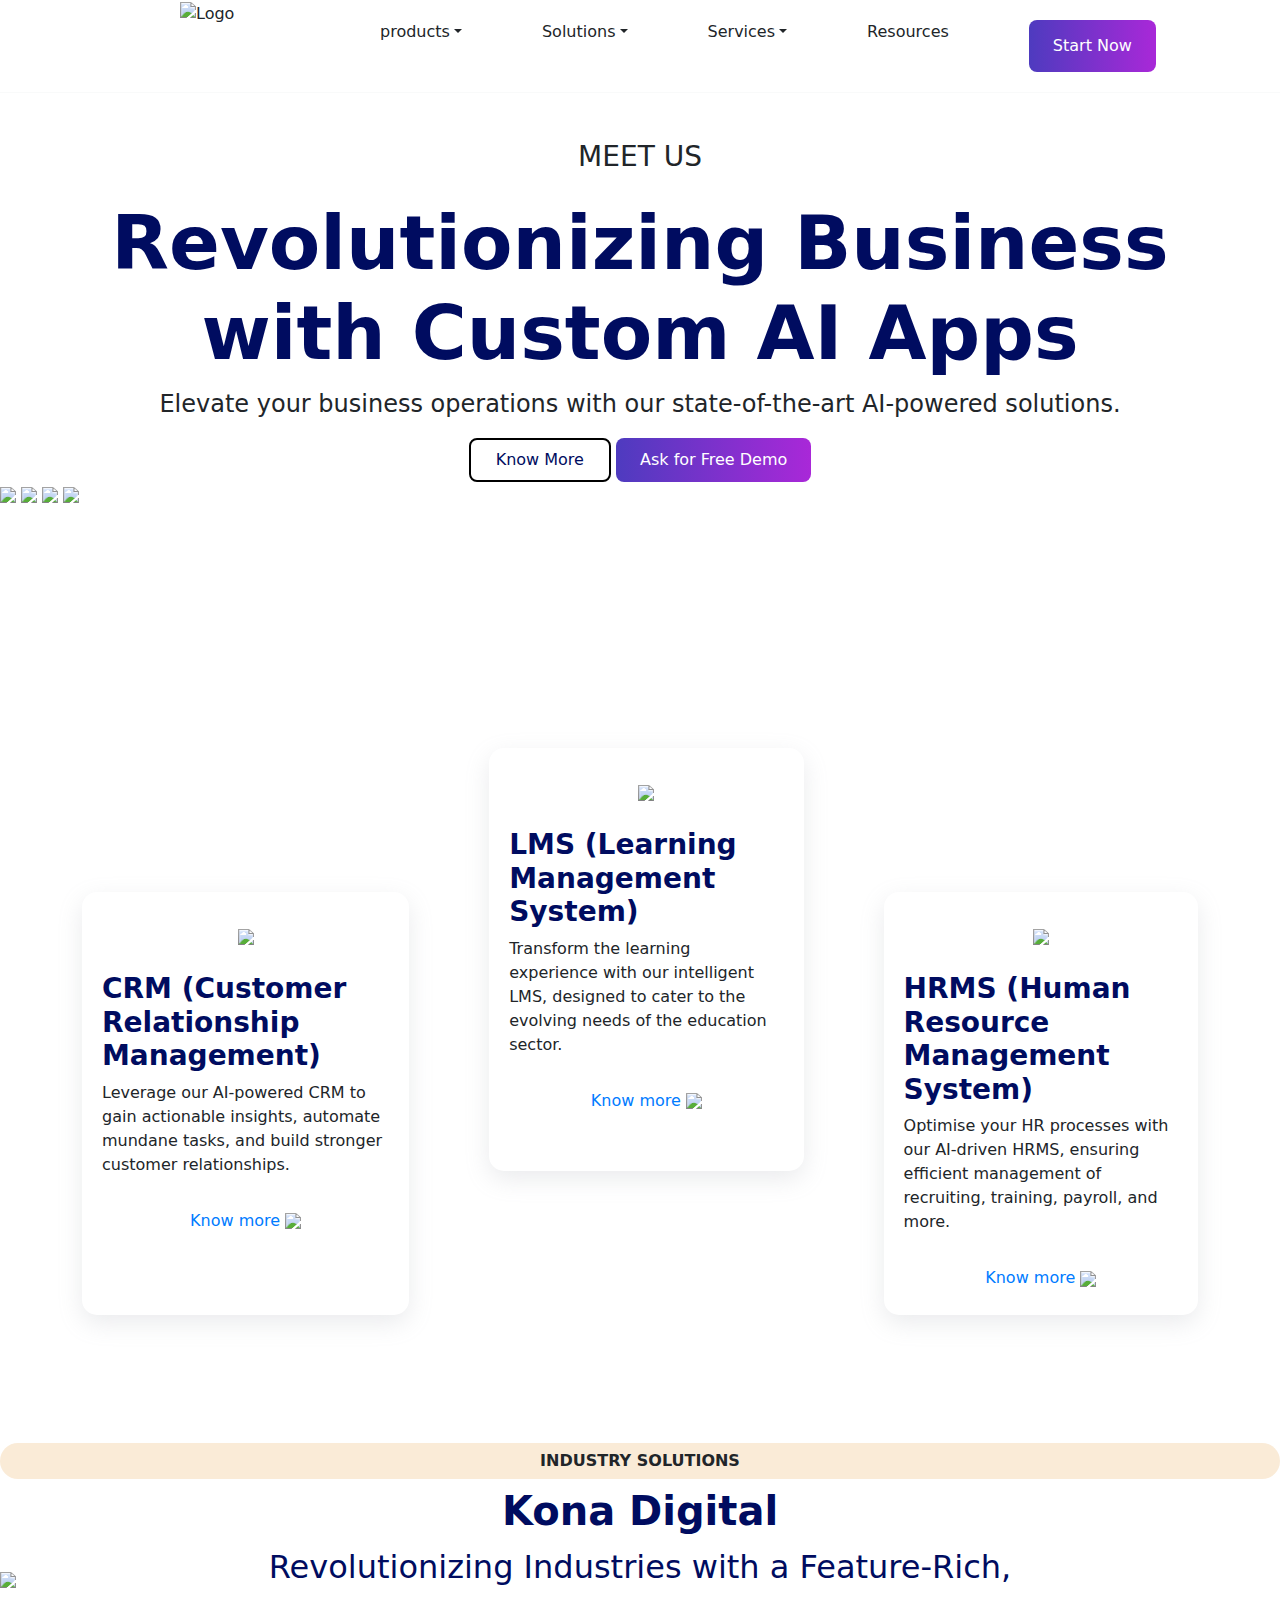
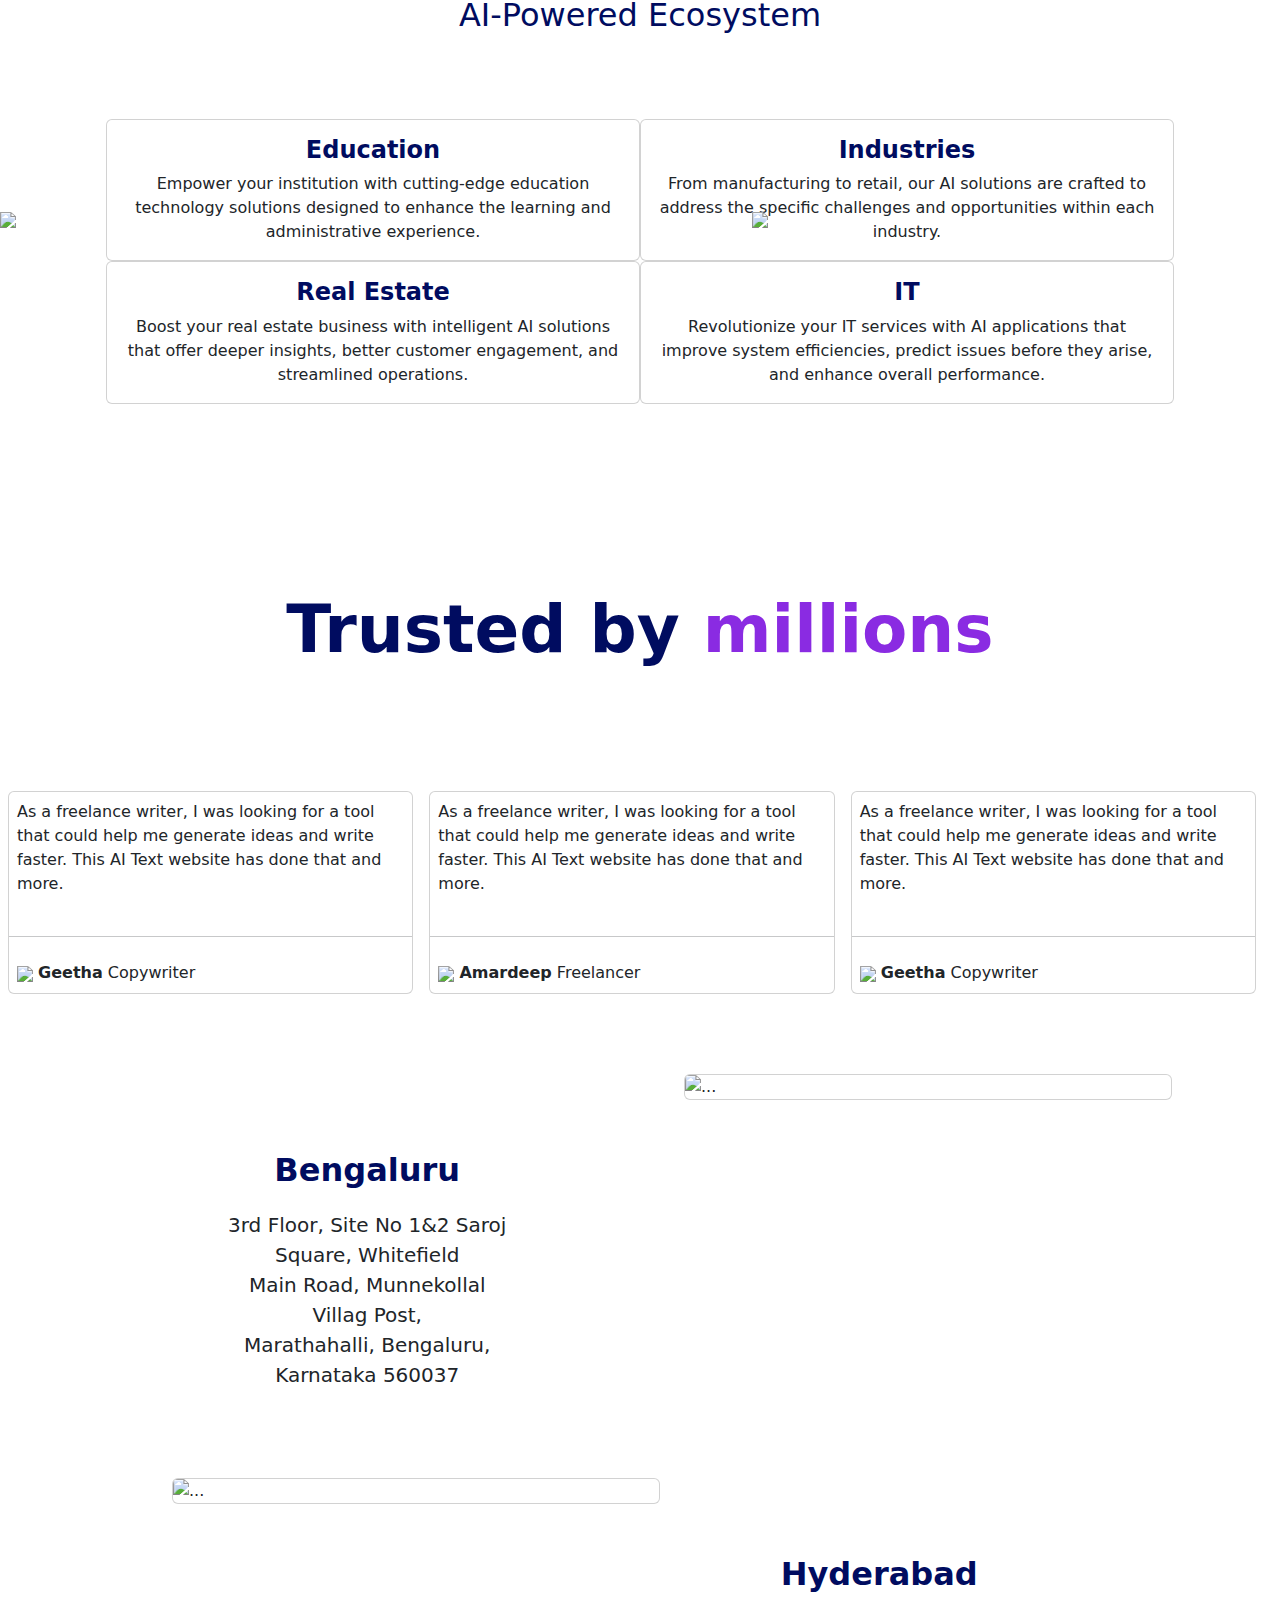
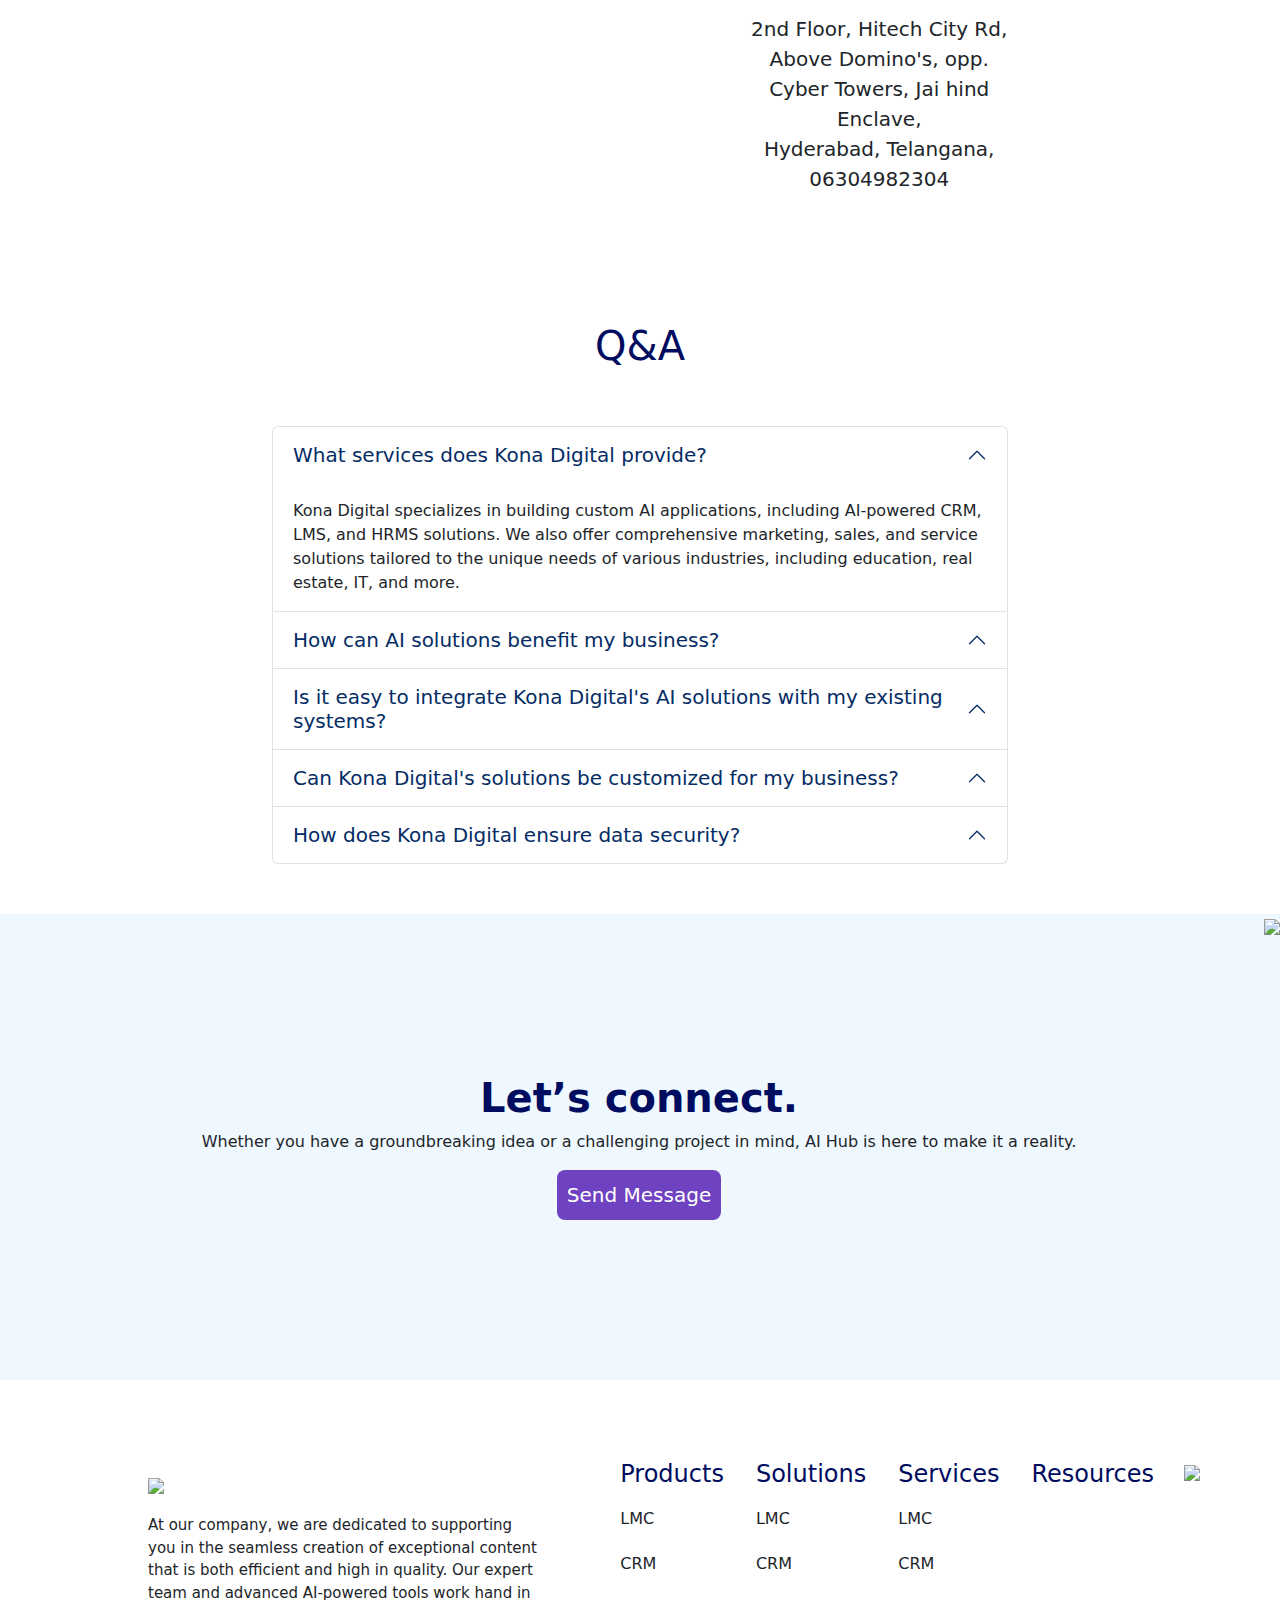
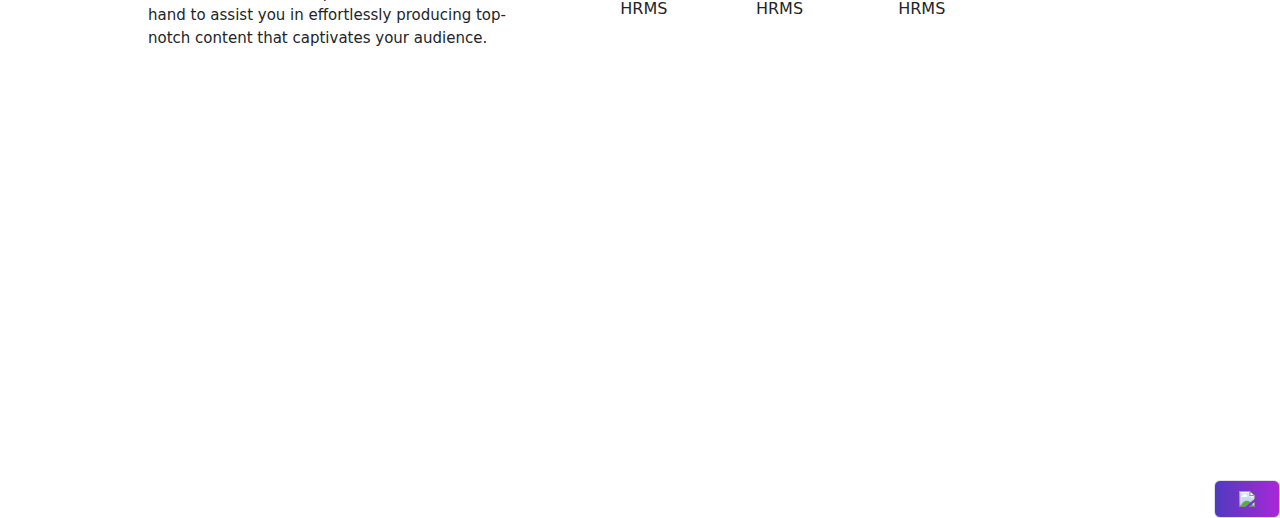
==== index.html @ 3e20ff94 "files are added" ====
<!DOCTYPE html>
<html lang="en">

<head>
    <meta charset="UTF-8">
    <meta name="viewport" content="width=device-width, initial-scale=1.0">
    <title>HomePage</title>
    <link href="https://cdn.jsdelivr.net/npm/bootstrap@5.3.3/dist/css/bootstrap.min.css" rel="stylesheet"
        integrity="sha384-QWTKZyjpPEjISv5WaRU9OFeRpok6YctnYmDr5pNlyT2bRjXh0JMhjY6hW+ALEwIH" crossorigin="anonymous">
    <script src="https://kit.fontawesome.com/cde455345b.js" crossorigin="anonymous"></script>
    <link rel="stylesheet" t href="../styles/index.css">

</head>

<body>
    <div id="navbar">
        <div id="navbar-image">
            <img alt="Logo" width="100" height="90" class="d-inline-block align-text-top"
                src="https://kona-digital.com/images/logo.png">
        </div>
        <div id="navbar-types">
            <div class="dropdown">
                <p class=" dropdown-toggle" type="button" id="dropdownMenuButton" data-bs-toggle="dropdown"
                    aria-expanded="false">products</p>
                <ul class="dropdown-menu">
                    <li><a class="dropdown-item" href="products.html">LMS</a></li>
                    <li><a class="dropdown-item" href="products.html">CRM</a></li>
                    <li><a class="dropdown-item" href="products.html">HRMS</a></li>

                </ul>
            </div>
            <div class="dropdown">
                <p class=" dropdown-toggle" type="button" id="dropdownMenuButton" data-bs-toggle="dropdown"
                    aria-expanded="false">Solutions</p>
                <ul class="dropdown-menu">
                    <li><a class="dropdown-item" href="solutions.html">Educational Institutions</a></li>
                    <li><a class="dropdown-item" href="solutions.html">Finance</a></li>
                </ul>
            </div>
            <div class="dropdown">
                <p class=" dropdown-toggle" type="button" id="dropdownMenuButton" data-bs-toggle="dropdown"
                    aria-expanded="false">Services</p>
                <ul class="dropdown-menu">
                    <li><a class="dropdown-item" href="services.html">Sales</a></li>
                    <li><a class="dropdown-item" href="services.html">Services</a></li>
                    <li><a class="dropdown-item" href="services.html">Marketing</a></li>

                </ul>
            </div>
            <li>Resources</li>
            <button type="button" class="btn btn-primary px-4 py-4" data-bs-toggle="modal"
                data-bs-target="#exampleModal">Start Now</button>
                
        </div>
    </div>
    <section id="content">
        <div col-lg-12>

            <h3 class="text-center mt-5 mb-4">MEET US</h3>
        </div>
        <div class="banner">
            <h1><b>Revolutionizing Business<br>with Custom AI Apps</b></h1>
        </div>
        <p class="text-center fs-4">Elevate your business operations with our state-of-the-art AI-powered solutions.</p>
        <div class="col-lg-12 text-center">
            <button href="#" type="button" class="btn1  max-2" data-toggle="modal" data-target="#get_trained"   class="btn btn-primary px-4 py-4" data-bs-toggle="modal"
            data-bs-target="#exampleModal">Know
                More</button>
            <button href="#" type="button" class="btn  max-2" class="btn btn-primary px-4 py-4" data-bs-toggle="modal"
            data-bs-target="#exampleModal" data-toggle="modal" data-target="#get_trained">Ask for
                Free Demo</button>
        </div>
        <img src="	https://kona-digital.com/images/pathtwo.png" class="pathone"/>
        <img src="	https://kona-digital.com/images/pathtwo.png" class="pathtwo"/>
        <img src="	https://kona-digital.com/images/pathtwo.png" class="paththree"/>
        <img src="	https://kona-digital.com/images/pathone.png" class="pathfour"/>
        
        <div id="image">

        </div>
       
    </section>

    <div class="container">
        <div class="pimg1">
            <div class="img1">
                <img src="https://kona-digital.com/images/img1.jpg">
            </div>
            <div class="text">
                <h3><b>CRM (Customer Relationship Management)</b></h3>
                <p class="fs-6">Leverage our AI-powered CRM to gain actionable insights, automate mundane tasks, and
                    build stronger customer relationships.</p>
            </div>
            <a class="fs-6"> Know more <img src="https://kona-digital.com/images/arrow.png"></a>
        </div>
        <div class="pimg2">
            <div class="img1">
                <img src="https://kona-digital.com/images/img2.jpg">
            </div>
            <div class="text">
                <h3><b>LMS (Learning Management System)</b></h3>
                <p class="fs-6">Transform the learning experience with our intelligent LMS, designed to cater to the
                    evolving needs of the education sector.</p>
            </div>
            <a class="fs-6"> Know more <img src="https://kona-digital.com/images/arrow.png"></a>
        </div>
        <div class="pimg3">
            <div class="img1">
                <img src="https://kona-digital.com/images/img3.jpg">
            </div>
            <div class="text">
                <h3><b>HRMS (Human Resource Management System)</b></h3>
                <p class="fs-6">Optimise your HR processes with our AI-driven HRMS, ensuring efficient management of
                    recruiting, training, payroll, and more.</p>

            </div>
            <a class="fs-6" > Know more <img src="https://kona-digital.com/images/arrow.png"></a>
        </div>
    </div>
    <div id="industry" >
        <h6 ><b>INDUSTRY  SOLUTIONS</b></h6>
        <!-- <button
            style="text-align:center;border: none;border-radius: 10px; background-color: antiquewhite; padding: 15px; font-size: 20px; margin-left: 39rem;margin-right: 38rem;margin-top: 8rem ;"><b>INDUSTRY
                SOLUTIONS</b>
        </button> -->
        <h5 class="fs-1 text-center fw-bolder" style="color: #000c60;">Kona Digital</h5>
        <p class="fs-2 text-center" style="color: #000c60;">Revolutionizing Industries with a
            Feature-Rich,<br>AI-Powered Ecosystem</p>
    </div>
    <div  id="cards-container"  style="position: relative;top: -6rem;">

        <div class="row row-cols-1 row-cols-md-2 g-0 text-center mx-auto p-3" style="width:1100px;">
            <div class="col">
                <div class="card my-card">
                    <img src="https://kona-digital.com/images/f1.png" class="card-img-top mx-auto d-block"
                        style="width: 40%;" alt="">
                    <div class="card-body">
                        <h4 class="card-title fw-bolder " style="color: #000c60;">Education</h4>
                        <p class="card-text text-center mx-auto" style="max-width: 600px;">Empower your institution with
                            cutting-edge education technology solutions designed to enhance the learning and
                            administrative experience.</p>
                    </div>
                </div>
            </div>
            <div class="col ">
                <div class="card my-card">
                    <img src="https://kona-digital.com/images/f2.png" class="card-img-top mx-auto d-block"
                        style="width: 44.5%;" alt="">
                    <div class="card-body">
                        <h4 class="card-title fw-bolder " style="color: #000c60;">Industries</h4>
                        <p class="card-text text-center mx-auto" style="max-width: 600px;">From manufacturing to retail,
                            our AI solutions are crafted to address the specific challenges and opportunities within
                            each industry.</p>
                    </div>
                </div>
            </div>
            <div class="col">
                <div class="card my-card">
                    <img src="https://kona-digital.com/images/f3.png" class="card-img-top mx-auto d-block"
                        style="width: 40%;" alt="">
                    <div class="card-body">
                        <h4 class="card-title fw-bolder " style="color: #000c60;">Real Estate</h4>
                        <p class="card-text text-center mx-auto" style="max-width: 600px;">Boost your real estate
                            business with intelligent AI solutions that offer deeper insights, better customer
                            engagement, and streamlined operations.</p>
                    </div>
                </div>
            </div>
            <div class="col">
                <div class="card my-card">
                    <img src="	https://kona-digital.com/images/f4.png " class="card-img-top mx-auto d-block"
                        style="width: 40%;" alt="">
                    <div class="card-body">
                        <h4 class="card-title fw-bolder " style="color: #000c60;">IT</h4>
                        <p class="card-text text-center mx-auto" style="max-width: 600px;">Revolutionize your IT
                            services with AI applications that improve system efficiencies, predict issues before they
                            arise, and enhance overall performance.</p>
                    </div>
                </div>
            </div>

        </div>

        <div id="cards">
            <img src="	https://kona-digital.com/images/blue1.png" class="blur1" />
            <img src="https://kona-digital.com/images/blur2.png" class="blur2" />
            <img style="width:100%" src="https://kona-digital.com/images/ropeline.png" class="ropeline" />
        </div>

    </div>
    <section id="trusted-container">
        <div id="trusted" class="pt-3 mt-5">
            <p style="color: #000c60;">Trusted by <span style="color: blueviolet;">millions</span></p>
    
        </div>
        <div id="trusted-cards" class="row row-cols-1 row-cols-md-3 g-3 p-2 pt-5 mt-5 " style="width: 100%;">
            <div class="hoverable ">
                <div class="card h-100 ">
                    <div class="cardbox py-2 p-2">
                        <p class="text-start">As a freelance writer, I was looking for a tool that could help me
                            generate ideas and write faster. This AI Text website has done that
                            and more.
                        </p>
                    </div>
                    <hr>
                    <div class="userinfo p-2 py-2">
                        <img src="	https://kona-digital.com/images/user2.png">
                        <span><strong>Geetha</strong>
                            Copywriter
                        </span>
                    </div>
                </div>
            </div>
            <div class="hoverable">
                <div class="card h-100">
                    <div class="cardbox p-2 py-2">
                        <p>As a freelance writer, I was looking for a tool that could help me
                            generate ideas and write faster. This AI Text website has done that
                            and more.
                        </p>
                    </div>
                    <hr>
                    <div class="userinfo p-2">
                        <img src="	https://kona-digital.com/images/user3.png">
                        <span><strong>Amardeep</strong>
                            Freelancer
                        </span>
                    </div>
                </div>
            </div>
            <div class="hoverable">
                <div class="card h-100">
                    <div class="cardbox p-2 py-2">
                        <p>As a freelance writer, I was looking for a tool that could help me
                            generate ideas and write faster. This AI Text website has done that
                            and more.
                        </p>
                    </div>
                    <hr>
                    <div class="userinfo p-2">
                        <img src="	https://kona-digital.com/images/user2.png">
                        <span><strong>Geetha</strong>
                            Copywriter
                        </span>
                    </div>
                </div>
            </div>
        </div>
        <!-- <div class="carousel carousel-dark slide">
            <div class="carousel-indicators">
                <button type="button" onclick="" data-bs-target="#carouselExampleDark" data-bs-slide-to="0" class="active"
                    aria-current="true" aria-label="Slide 1"></button>
                <button type="button" data-bs-target="#carouselExampleDark" data-bs-slide-to="1"
                    aria-label="Slide 2"></button>
                <button type="button" data-bs-target="#carouselExampleDark" data-bs-slide-to="2"
                    aria-label="Slide 3"></button>
            </div>
        </div> -->
    </section>
   
    <section id="hyderabad">
        <div id="hyderabad-cards" class="row row-cols-1 row-cols-md-2 g-4" style="width: 80%;">
            <div class="col">
                <div class=" card-content" style="width: 80%;">

                    <div class=" p-5  ">
                        <h5 class=" text-center fw-bolder fs-2 lh-lg " style="color: #000c60;">Bengaluru</h5>
                        <p class=" text-center fs-5 ">3rd Floor, Site No 1&2 Saroj Square, Whitefield <br> Main Road,
                            Munnekollal Villag Post, <br> Marathahalli, Bengaluru, Karnataka 560037</p>
                    </div>
                </div>
            </div>
            <div class="col">
                <div class="card" style="width: 100%;">
                    <img src="https://kona-digital.com/images/bangalore.png" class="card-img-top" alt="...">

                </div>
            </div>
            <div class="col">
                <div class="card" style="width: 100%;">
                    <img src="https://kona-digital.com/images/hyderabad.png" class="card-img-top " alt="...">

                </div>
            </div>
            <div class="col">
                <div class="" style="width: 80%;">

                    <div class=" p-5  ">
                        <h5 class=" text-center fw-bolder fs-2  lh-lg" style="color: #000c60;">Hyderabad</h5>
                        <p class=" text-center fs-5 ">2nd Floor, Hitech City Rd, Above Domino's, opp.<br>
                            Cyber Towers, Jai hind Enclave,
                            <br>Hyderabad, Telangana, 06304982304
                        </p>
                    </div>
                </div>
            </div>
        </div>
    </section>
    <section id=" accordion-container">
        <div>
            <h1 class="text-center fs-1 p-5" style="color: #000c60;">Q&A</h1>
        </div>
        <div class="accordion " id="accordionPanelsStayOpenExample">
            <div class="accordion-item ">
                <h2 class="accordion-header">
                    <button class="accordion-button fw-medium fs-5" type="button" data-bs-toggle="collapse"
                        data-bs-target="#panelsStayOpen-collapseOne" aria-expanded="true"
                        aria-controls="panelsStayOpen-collapseOne">
                        What services does Kona Digital provide?
                    </button>
                </h2>
                <div id="panelsStayOpen-collapseOne" class="accordion-collapse collapse show"
                    data-bs-parent="#accordionExample">
                    <div class="accordion-body">
                        Kona Digital specializes in building custom AI applications, including AI-powered CRM, LMS, and
                        HRMS solutions. We also offer comprehensive marketing, sales, and service solutions tailored to
                        the unique needs of various industries, including education, real estate, IT, and more.
                    </div>
                </div>
            </div>
            <div class="accordion-item">
                <h2 class="accordion-header">
                    <button class="accordion-button fw-medium fs-5" type="button" data-bs-toggle="collapse"
                        data-bs-target="#panelsStayOpen-collapseTwo" aria-expanded="true"
                        aria-controls="panelsStayOpen-collapseTwo">
                        How can AI solutions benefit my business?
                    </button>
                </h2>
                <div id="panelsStayOpen-collapseTwo" class=" accordion-collapse collapse  "
                    data-bs-parent="#accordionExample">
                    <div class="accordion-body">
                        AI solutions can automate repetitive tasks, provide valuable insights through predictive
                        analytics, enhance personalized interactions, improve operational efficiency, and ultimately
                        drive better business outcomes. Whether it's managing customer relationships, optimizing HR
                        processes, or enhancing learning experiences, our AI solutions are designed to meet your
                        specific needs.
                    </div>
                </div>
            </div>
            <div class="accordion-item">
                <h2 class="accordion-header">
                    <button class="accordion-button fw-medium fs-5" type="button" data-bs-toggle="collapse"
                        data-bs-target="#panelsStayOpen-collapseThree" aria-expanded="true"
                        aria-controls="panelsStayOpen-collapseThree">
                        Is it easy to integrate Kona Digital's AI solutions with my existing systems?
                    </button>
                </h2>
                <div id="panelsStayOpen-collapseThree" class="accordion-collapse collapse "
                    data-bs-parent="#panelsStayOpen-collapseThreeExample">
                    <div class="accordion-body">
                        Yes, our AI solutions are designed to seamlessly integrate with various existing tools and
                        platforms, ensuring a smooth transition and consistency across your workflows. This minimizes
                        disruption and maximizes efficiency.
                    </div>
                </div>
            </div>
            <div class="accordion-item">
                <h2 class="accordion-header">
                    <button class="accordion-button fw-medium fs-5" type="button" data-bs-toggle="collapse"
                        data-bs-target="#panelsStayOpen-collapseFour" aria-expanded="true"
                        aria-controls="panelsStayOpen-collapseFour">
                        Can Kona Digital's solutions be customized for my business?
                    </button>
                </h2>
                <div id="panelsStayOpen-collapseFour" class="accordion-collapse collapse "
                    data-bs-parent="#panelsStayOpen-collapseFourExample">
                    <div class="accordion-body">
                        Absolutely. We understand that every business is unique. Our AI solutions are highly
                        customizable, allowing us to tailor features, workflows, and dashboards to align with your
                        specific business processes and objectives.
                    </div>
                </div>
            </div>
            <div class="accordion-item">
                <h2 class="accordion-header">
                    <button class="accordion-button fw-medium fs-5" type="button" data-bs-toggle="collapse"
                        data-bs-target="#panelsStayOpen-collapseFive" aria-expanded="true"
                        aria-controls="panelsStayOpen-collapseFive">
                        How does Kona Digital ensure data security?
                    </button>
                </h2>
                <div id="panelsStayOpen-collapseFive" class="accordion-collapse collapse "
                    data-bs-parent="#panelsStayOpen-collapseExample">
                    <div class="accordion-body">
                        We prioritize data security and comply with industry-leading standards and regulations. Our
                        solutions include robust security measures such as data encryption, access control, and regular
                        security audits to ensure your information.
                    </div>
                </div>
            </div>
        </div>
    </section>
    
    <section id="connect" style="background-color: aliceblue; ">
        <div id="lets-connect-container">
            <div id="lets-connect">
                <h1 style="text-align:flex-start; color: #000c60;" class="fs-1 fw-bolder">Let’s connect.</h1>
                <p>Whether you have a groundbreaking idea or a challenging project in mind, AI Hub is here to make it a
                    reality.</p>
                <button type="button" class="fw-medium fs-5" href="" class="btn btn-primary px-4 py-4" data-bs-toggle="modal"
                data-bs-target="#exampleModal">Send Message</button>
            </div>
            <div id="connect-image">
                <img src="	https://kona-digital.com/images/connect.png">
            </div>
        </div>
    </section>
    
    <section>
        
        <div id="services-contianer">
            <div  class="service-mobile"   style="padding-left: 50px; margin: 18px;">
                <img style="width:30%;padding-bottom: 20px;" src="	https://kona-digital.com/images/ftlog.png">
                <p style="font-size: 15px;">At our company, we are dedicated to supporting you in the seamless creation
                    of exceptional content that is
                    both efficient and high in quality. Our expert team and advanced AI-powered tools work hand in hand
                    to assist
                    you in effortlessly producing top-notch content that captivates your audience.
                </p>
            </div>
            <div id="services">
                <ul>
                    <ol>
                        <h4>Products</h4>
                        <li href="">LMC</li>
                        <li href="">CRM</li>
                        <li href="">HRMS</li>
                    </ol>
                    <ol>
                        <h4>Solutions</h4>
                        <li href="">LMC</li>
                        <li href="">CRM</li>
                        <li href="">HRMS</li>
                    </ol>
                    <ol>
                        <h4>Services</h4>
                        <li href="">LMC</li>
                        <li href="">CRM</li>
                        <li href="">HRMS</li>
                    </ol>
                    <ol>
                        <h4>Resources</h4>
                    </ol>
                </ul>
            </div>
            <div id="digital-logo">
                <img style="margin-left: 30px;" src="	https://kona-digital.com/images/fticon.png.png">
            </div>
            
            
        </div>
        
        

    </section>
    <div class="dail">
        <img class="btn btn-primary rounded   border p-2" data-bs-target="#exampleModalToggle" data-bs-toggle="modal"
            src="	https://kona-digital.com/images/call_o_o.png" />
    </div>
    
    <!-- Button trigger modal -->


    <!-------------------------------------- Modal - Section ------------------------------------->
    <section>
        <div class="modal fade" id="exampleModal" tabindex="-1" aria-labelledby="exampleModalLabel" aria-hidden="true">
            <div class="modal-dialog">
                <div class="modal-content">
                    <div class="modal-header ">
                        <h1 class="modal-title- fs-3 " id="exampleModalLabel">Start Now</h1>
                        <button type="button" class="btn-close " data-bs-dismiss="modal" aria-label="Close"></button>
                    </div>
                    <div class="modal-body  mx-auto">
                        <div class="mb-3">
                            <label for="formGroupExampleInput" class="form-label"><Strong>Name</Strong></label>
                            <input type="text" class="form-control" id="formGroupExampleInput"
                                placeholder="Enter your Name">
                        </div>
                        <label><strong>Phone</strong></label><br>
                        <div class="input-group  mb-3">

                            <select class=" ">
                                <option value="+91">+91</option>
                                <option value="+258">+258</option>
                                <option value="+1121">+1121</option>
                            </select>
                            <input type="number" class="form-control " placeholder="Enter your Phone">
                        </div>

                        <div class="mb-3">
                            <label for="formGroupExampleInput2" class="form-label"><strong>Email</strong></label>
                            <input type="email" class="form-control" id="formGroupExampleInput2"
                                placeholder="Enter your Email">
                        </div>
                    </div>
                    <div class="d-grid gap-2 pb-3  col-6 mx-auto">
                        <button class="btn btn-primary" type="button"><Strong>SUBMIT</Strong></button>

                    </div>

                </div>
            </div>
        </div>
    </section>
    
    <div class="modal fade" id="exampleModalToggle" aria-hidden="true" aria-labelledby="exampleModalToggleLabel"
        tabindex="-1">
        <div class="modal-dialog modal-dialog-centered">
            <div class="modal-content">
                <div class="modal-header">
                    <h1 class="modal-title fs-3 text-center" id="exampleModalToggleLabel">Call Us (Or) Whatsapp Us</h1>
                    <button type="button" class="btn-close" data-bs-dismiss="modal" aria-label="Close"></button>
                </div>
                <div class="modal-body">
                    <h1 class="p-3 ">+91 9515175551</h1>
                </div>

            </div>
        </div>
    </div>

    <script>
        function myFunction() {
          var x = document.getElementById("navbar");
          if (x.className === "navbar-types") {
            x.className += " responsive";
          } else {
            x.className = "navbar-types";
          }
        }
        </script>




    <script src="https://cdn.jsdelivr.net/npm/bootstrap@5.3.3/dist/js/bootstrap.bundle.min.js"
        integrity="sha384-YvpcrYf0tY3lHB60NNkmXc5s9fDVZLESaAA55NDzOxhy9GkcIdslK1eN7N6jIeHz" crossorigin="anonymous">
        </script>
</body>

</html>
---- styles/index.css ----
.body{
    margin: 0px;
    padding: 0px;
    width: 100%;
    overflow:hidden;
    font-family: Poppins, sans-serif 
}


#navbar{
    margin: 0px;
    background-color: rgb(255, 255, 255);
    display: flex;
    gap:5rem;
    padding: 0px;
    box-shadow: 0px 0px 0.5px 0px;
}
#navbar img{
    width: 100%;
    padding-left: 180px;
    
}
#navbar-types{
    display: flex;
    gap:5rem;
    padding: 20px;
}
#navbar-types li{
    list-style-type: none;
}
#navbar-types li:hover{
    color:#6f42c1;;
    cursor: pointer;
} 
.dropdown :hover{
    color:#6f42c1;
}
#navbar-types button{
    color: white;
    background-color: #6f42c1;
}

.btn1 {
    position: relative;
}
.btn1 {
    display: inline-block;
    /* border-image: linear-gradient(#4e3bbf, #a928d8) 30; */
    border-width: 2px;
    border-style: solid;
    padding: 8px 25px;
    border-radius: 8px;
    color: #000c60 !important;
    background-color: white;
}
a {
    color: #007bff;
    text-decoration: none;
    background-color: transparent;
}
.btn {
    background: linear-gradient(90deg, #4e3bbf, #a928d8);
    display: inline-block;
    color: #fff;
    border: none;
    padding: 10px 24px !important;
    border-radius: 8px;
}

#image{
    margin-top: 50px;
    background-image: url("https://kona-digital.com/images/herobg.jpg");
    background-position: bottom;
    background-repeat: no-repeat;
    height: 50vh;
}
 .banner h1{
    text-align: center;
    align-items: center;
    justify-content: center;
    font-size: 75px;
    color: #000c60;
    font-weight: bolder;
 }

 /*  modal-form ..........>>>>>>>>>>>>>>>>>> */
 .modal-header{
    background-image: linear-gradient(to right, #ff9b71 0%, #5a39c2 60%, #9e2ad5 100%);

    color: #ffff;
 }
.modal-footer{
    text-align: center;
    align-items: center;
}
/* .pathone {
    position: absolute;
    right: 16%;
    top: 38%;
    animation: zoom-in-zoom-out 10s ease infinite;
}
.pathtwo {
    position: absolute;
    right: 22%;
    top: 82%;
    animation: zoom-in-zoom-out 5s ease infinite;
}

.paththree {
    position: absolute;
    left: 22%;
    top: 0%;
    animation: zoom-in-zoom-out 5s ease infinite;
}
.pathfour {
    position: absolute;
    left: 0%;
    top: 20%;
    animation: zoom-in-zoom-out 10s ease infinite;
} */
.container{
    display: grid;
  justify-content: space-evenly;
  grid-template-columns: auto auto auto ;
  background-color: white;
  /*Make the grid smaller than the container*/
  gap: 5rem;
  padding-top: 30px;
 
}

.img1{
    border:none;
    border-radius: 10rem;
    display: block;
    transition: transform .5s;
    
}
.pimg1{
    position: relative;
    top: -9rem;
    box-shadow: rgba(149, 157, 165, 0.2) 0px 8px 24px;
    background-color: white;
    text-align: center;
    padding: 20px ;
    font-size: 30px;
    border: none;
    border-radius: 15px;
    transition: transform .5s;
}
.pimg1:hover {
    transform: scale(1.05);
}
.pimg1:hover .img1 {
    transform: scale(1.05);
}



.pimg2{
    position: relative;
    top: -18rem;
    box-shadow: rgba(149, 157, 165, 0.2) 0px 8px 24px;
    background-color: white;
    text-align: center;
    padding: 20px ;
    font-size: 30px;
    border: none;
    border-radius: 15px;
    transition: transform .5s;
    
    
}
.pimg2:hover {
    transform: scale(1.05);
}
.pimg2:hover .img1 {
    transform: scale(1.05);
}
.pimg3{
    position: relative;
    top: -9rem;
    box-shadow: rgba(149, 157, 165, 0.2) 0px 8px 24px;
    background-color: white;
    text-align: center;
    padding: 20px ;
    font-size: 30px;
    border: none;
    border-radius: 15px;
    transition: transform .5s;
}
.pimg3:hover {
    transform: scale(1.05);
}
.pimg3:hover .img1 {
    transform: scale(1.05);
}

.text{
    justify-content: start;
    align-items: start;
    text-align: start;
    padding-top: 15px;
}
.text h3{
    color: #000c60;
}
.text a{
    text-align:flex-end;
    justify-content: flex-end;
    align-items: flex-end;
    color: #000c60;
}

#cards{
    position: relative;
    top: -13rem;
}
#cards .blur1{
        position: absolute;
        left: 0;
        
        top: -15rem;
}
#cards .blur2{
    position: absolute;
    left: 0;
    top: 0;
    margin-left: 47rem;
    padding-bottom: 20rem;
    
    
}
 #cards .ropeline {
    position: absolute;
    left: 0;
    right: 0;
    
    animation: zoom-in-zoom-out1 5s ease infinite;
}


.my-card {
    transition: transform 0.3s ease-in-out;
  }
  
  .my-card:hover {
    transform: scale(1.05);
  }
  #industry{
    margin-top: -1rem;
    margin-bottom: 10rem;
  }
  
  #industry h6{
    text-align: center;
    background-color: antiquewhite;
    padding: 8px;
    border: none;
    border-radius: 25px;

}
#trusted-container{
    background-image: url("	https://kona-digital.com/images/mapimg.png");
    background-position: center;
    background-repeat: no-repeat;
}
#trusted p{
    font-size:66px ;
    font-weight: 700;
    text-align: center;
   


}

#hyderabad-cards {
    margin-left: 10rem;
    margin-right: 7rem;
   
    margin-top: 3rem; 
    
    
}

.p-5 {
    margin-top: 1rem;
}

/* #hyderabad-cards{
  
    margin-top: 10rem;
    position: relative;
    margin-left: 10rem;
    margin-right: 10rem;

} 
.p-5 {
    margin-top: 1rem;
} */
#accordionPanelsStayOpenExample{
    
    display: block;
    width: 100%;
    padding-left: 17rem;
    padding-right: 17rem;
   
}
#accordian-btn :hover{
   color: #000c60;
}
.accordion-button:focus,
.accordion-button:not(.collapsed) {
   
    background-color: transparent;
    box-shadow: none;
}

#connect{
    margin-top: 50px;
}
#lets-connect-container {
   display: flex;
   margin-left: 30px;
   gap: 1rem;
   
   
}

.accordion-item{
    background-color: none;
}

#lets-connect-container button{
    font-size: 20px;
    font-weight: 200;
    border: none;
    border-radius: 8px;
    padding: 10px;
    background-color: #6f42c1;
    color: white;
}
#lets-connect{
    text-align: center;
    width: 100%;
    margin: 10rem;
}

#services-contianer{
    display: flex;
    padding-top: 80px;
    /* padding-left: 50px;
    padding-right: 50px; */
    padding: 80px;
   
   

}
#services ul{
    display: flex;
    
}
#services h4{
    color: #000c60;
}

#services li{
      list-style-type: none;
      line-height: 2.8rem;
      font-weight: 400;
}
#services li:hover {
    cursor: pointer;
    color: #a928d8;
}
.dail{
    position: absolute;
    top:330rem;
    
    right: 0;
}



@media (max-width: 768px) {
    * {
        margin: 0px;
        padding: 0px;
        font-family: 'Poppins', sans-serif;
        box-sizing: border-box;
    }

    html,
    body {
        width: 100%;
        overflow-x: hidden;
    }
    #navbar {
        flex-direction: column;
        align-items: center;
        padding: 10px;
    }

    #navbar img {
        padding-left: 0;
        margin-bottom: 10px;
    }

    #navbar-types {
        display: flex;
        flex-direction: column;
        gap: 10px;
        padding: 0;
        margin-top: 10px;
    }

    .container {
        grid-template-columns: 1fr;
       
    }

   .pimg1, .pimg2, .pimg3 {
        margin-top: -10px;
    }
    

    #trusted p {
        font-size: 24px;
    }

    .banner h1 {
        font-size: 24px;
    }
    #cards-container{
        display: flex;
        flex-direction: row;
        width: 100%;
        margin-top: 0rem;
    }
    #hyderabad-cards {
        margin-top: 2rem;
        
        /* Adjusted top margin for smaller screens */
    }
    
    .p-5 {
        margin-top: 0.5rem; /* Adjusted top margin for smaller screens */
    }
    #accordionPanelsStayOpenExample {
        padding-left: 3rem;  /* Adjust padding for larger screens */
        padding-right: 3rem; /* Adjust padding for larger screens */
    }
    #lets-connect-container{
        display: flex;
        flex-direction: column;
    }
    #lets-connect {
        margin: 5rem 2rem;
        text-align: center;
         /* Reduce margin on smaller screens */
    }
    #lets-connect p{
        margin-right: 4rem;
    }
   
    #connect-image {
        text-align: center; /* Center align content */
         /* Adjust top margin as needed */
    }
    
    #connect-image img {
        max-width: 100%; /* Ensure image does not exceed its container width */
       /* Maintain aspect ratio */
    }
    #services-contianer{
        display: flex;
        flex-direction: column;
        
        text-align: center;
        justify-content: start;
    }   
    #services h4{
        font-size: 15px;
    }
    #services ul{
        display: flex;
        flex-direction: column;
        line-height: 1rem;
        
    }
    #services li{
        list-style-type: none;
        line-height: 1.5rem;
        font-weight: 400;
        font-size: 10px;
  }
  #hyderabad-cards {
    margin-left: 1rem;
    margin-right: 1rem;
    margin-top: 2rem; 
    width: 100%;
    position: relative;
   
}

  
    
  
   /* @media screen and (max-width: 600px) {
    .topnav a:not(:first-child) {display: none;}
    .topnav a.icon {
      float: right;
      display: block;
    }
  } */
  
 
}
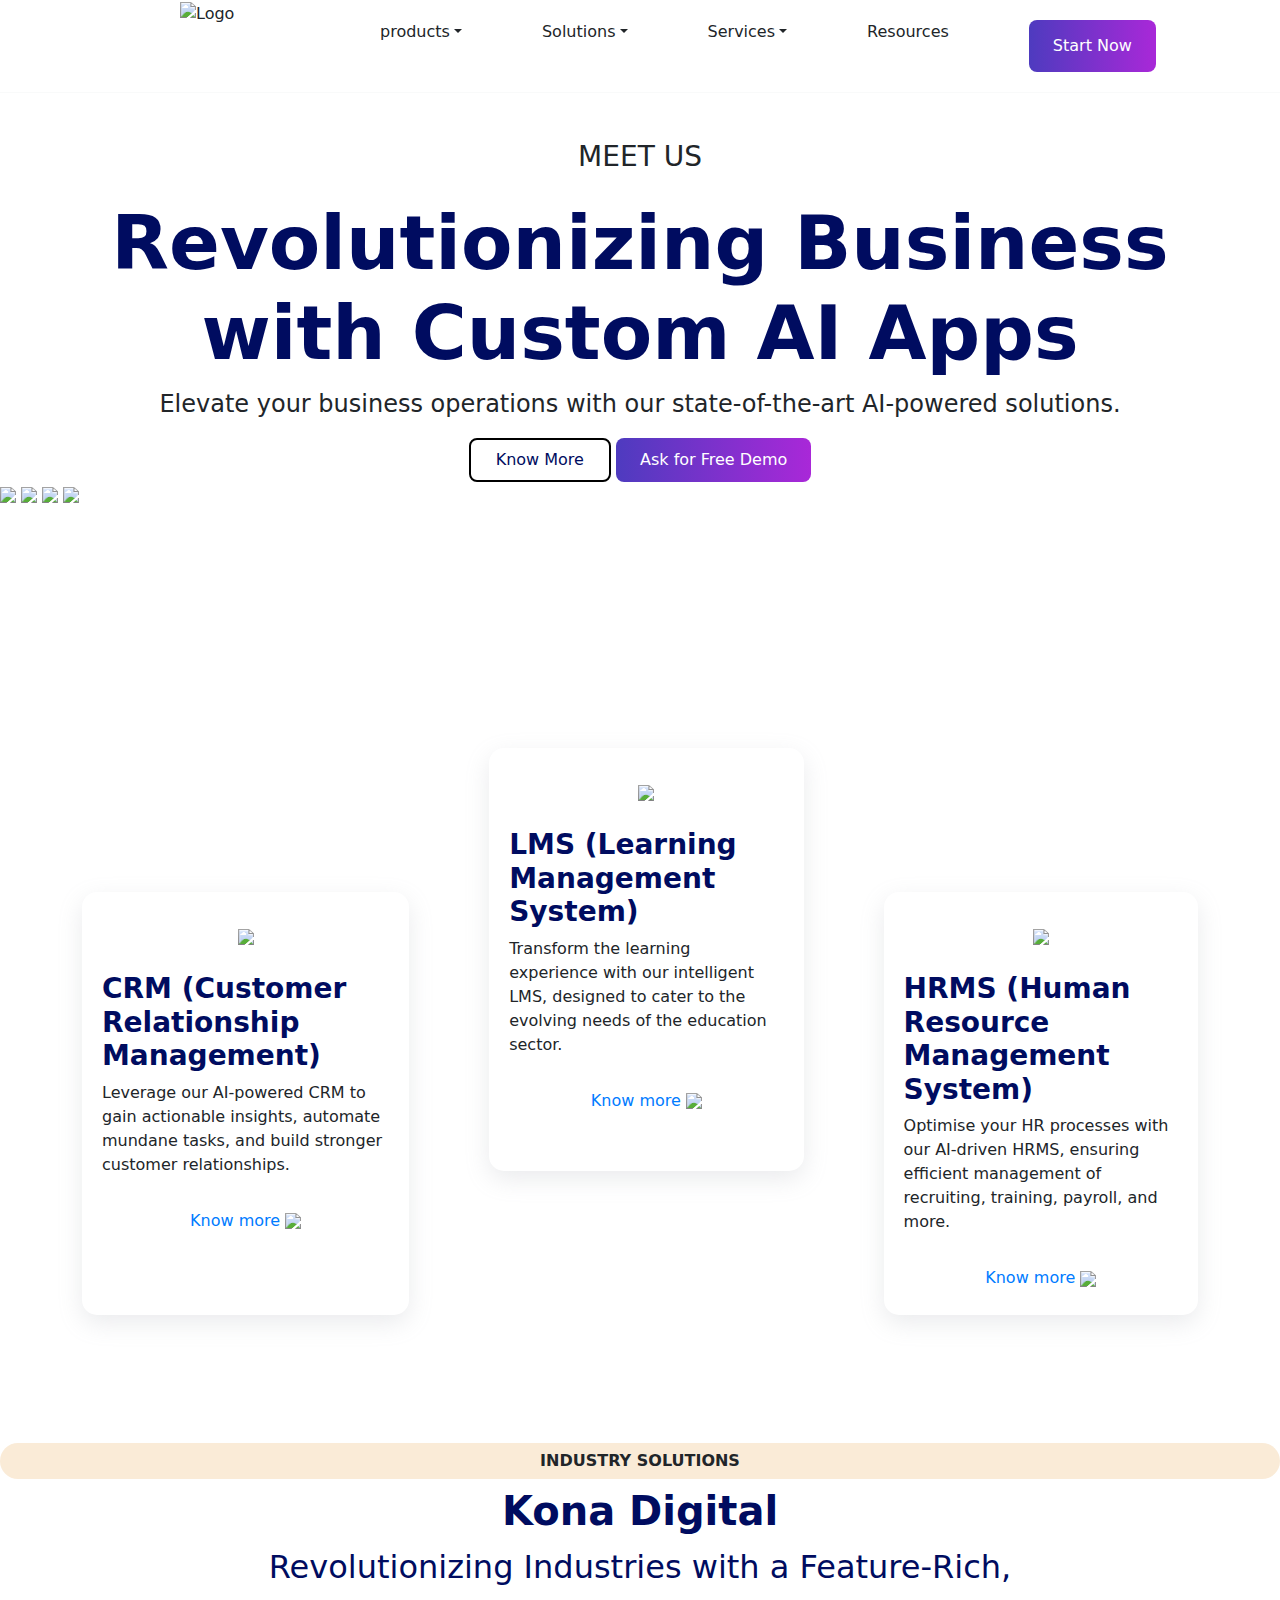
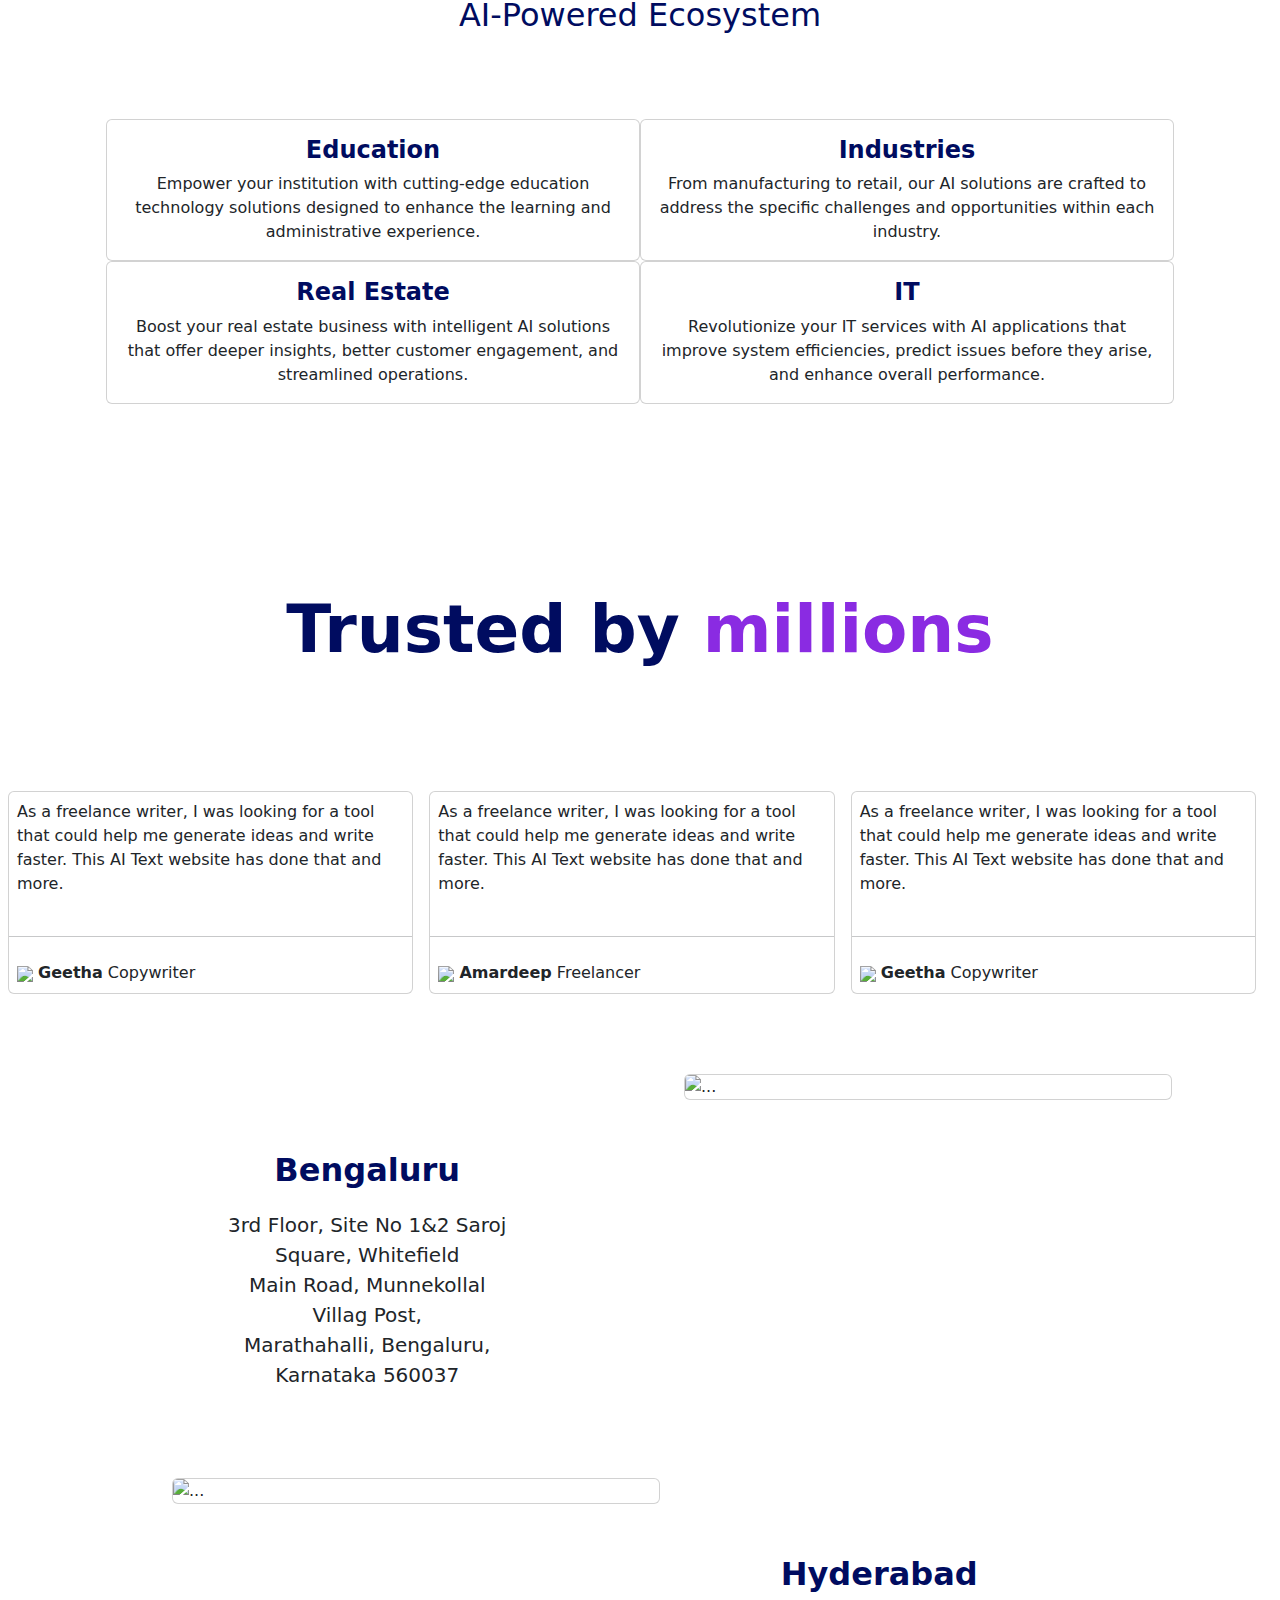
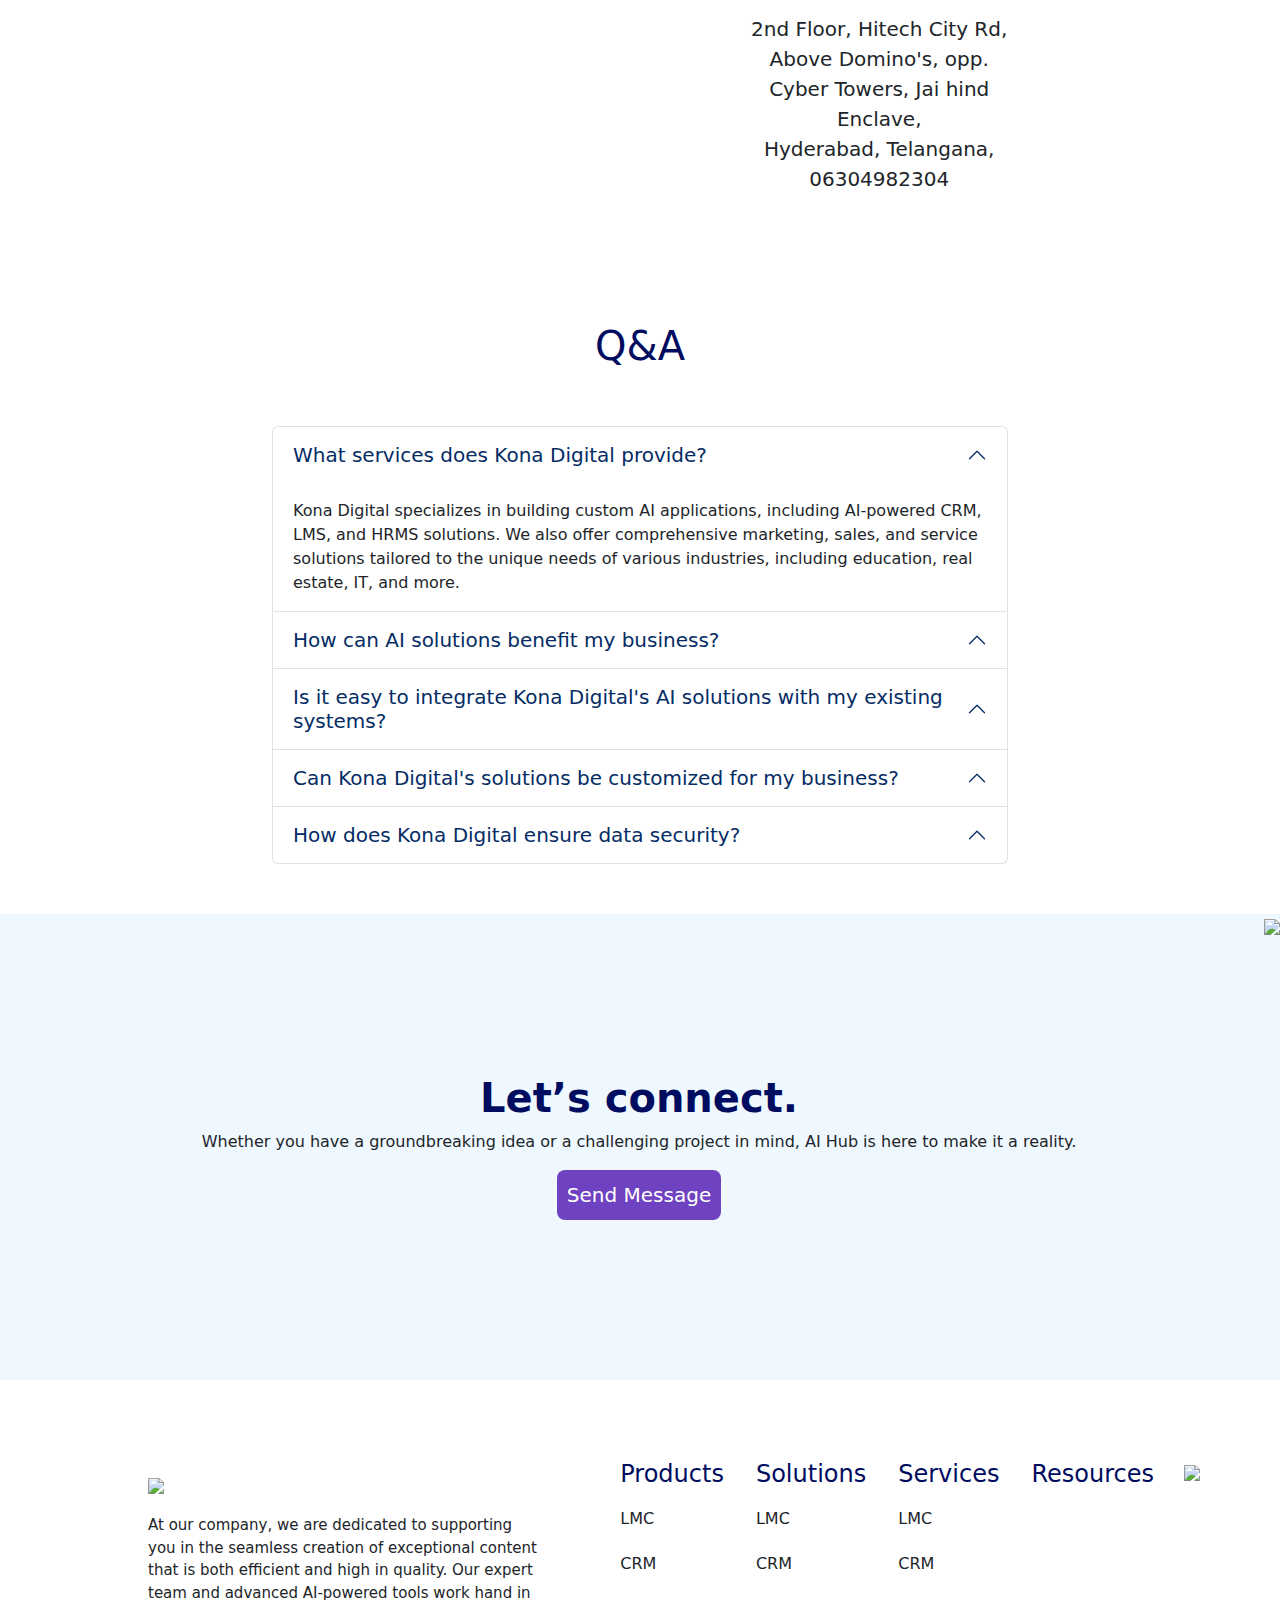
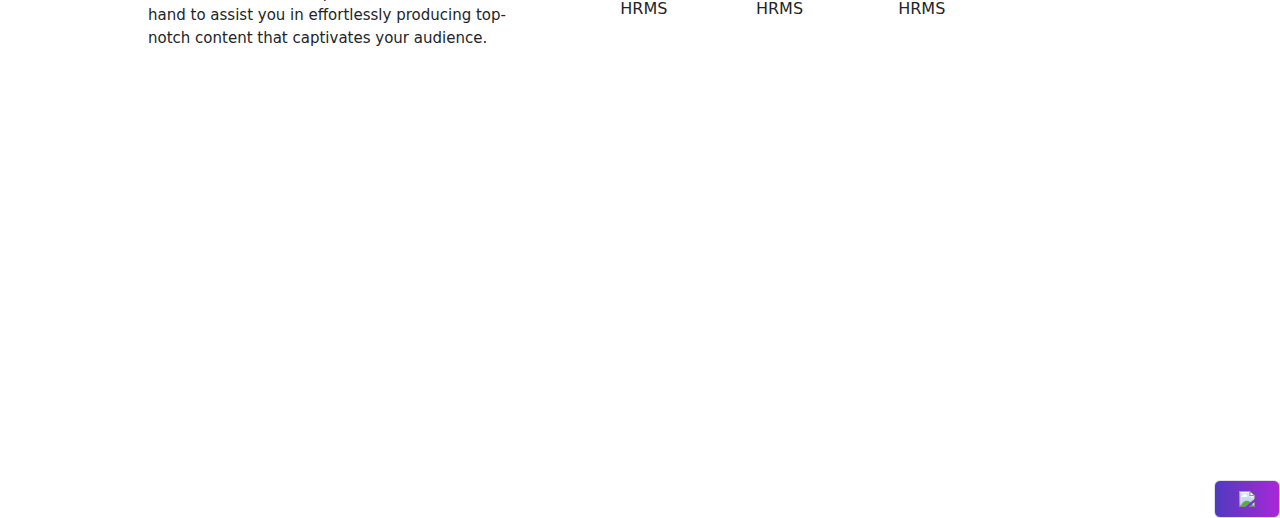
==== commit eea4ae19: "files added links" ====
--- a/index.html
+++ b/index.html
@@ -23,9 +23,9 @@
                 <p class=" dropdown-toggle" type="button" id="dropdownMenuButton" data-bs-toggle="dropdown"
                     aria-expanded="false">products</p>
                 <ul class="dropdown-menu">
-                    <li><a class="dropdown-item" href="products.html">LMS</a></li>
-                    <li><a class="dropdown-item" href="products.html">CRM</a></li>
-                    <li><a class="dropdown-item" href="products.html">HRMS</a></li>
+                    <li><a class="dropdown-item" href="./views/products.html">LMS</a></li>
+                    <li><a class="dropdown-item" href="./views/products.html">CRM</a></li>
+                    <li><a class="dropdown-item" href="./views/products.html">HRMS</a></li>
 
                 </ul>
             </div>
@@ -33,17 +33,17 @@
                 <p class=" dropdown-toggle" type="button" id="dropdownMenuButton" data-bs-toggle="dropdown"
                     aria-expanded="false">Solutions</p>
                 <ul class="dropdown-menu">
-                    <li><a class="dropdown-item" href="solutions.html">Educational Institutions</a></li>
-                    <li><a class="dropdown-item" href="solutions.html">Finance</a></li>
+                    <li><a class="dropdown-item" href="./views/solutions.html">Educational Institutions</a></li>
+                    <li><a class="dropdown-item" href="./views/solutions.html">Finance</a></li>
                 </ul>
             </div>
             <div class="dropdown">
                 <p class=" dropdown-toggle" type="button" id="dropdownMenuButton" data-bs-toggle="dropdown"
                     aria-expanded="false">Services</p>
                 <ul class="dropdown-menu">
-                    <li><a class="dropdown-item" href="services.html">Sales</a></li>
-                    <li><a class="dropdown-item" href="services.html">Services</a></li>
-                    <li><a class="dropdown-item" href="services.html">Marketing</a></li>
+                    <li><a class="dropdown-item" href="./views/services.html">Sales</a></li>
+                    <li><a class="dropdown-item" href="./views/services.html">Services</a></li>
+                    <li><a class="dropdown-item" href="./views/services.html">Marketing</a></li>
 
                 </ul>
             </div>
@@ -181,11 +181,11 @@
 
         </div>
 
-        <div id="cards">
+        <!-- <div id="cards">
             <img src="	https://kona-digital.com/images/blue1.png" class="blur1" />
             <img src="https://kona-digital.com/images/blur2.png" class="blur2" />
             <img style="width:100%" src="https://kona-digital.com/images/ropeline.png" class="ropeline" />
-        </div>
+        </div> -->
 
     </div>
     <section id="trusted-container">
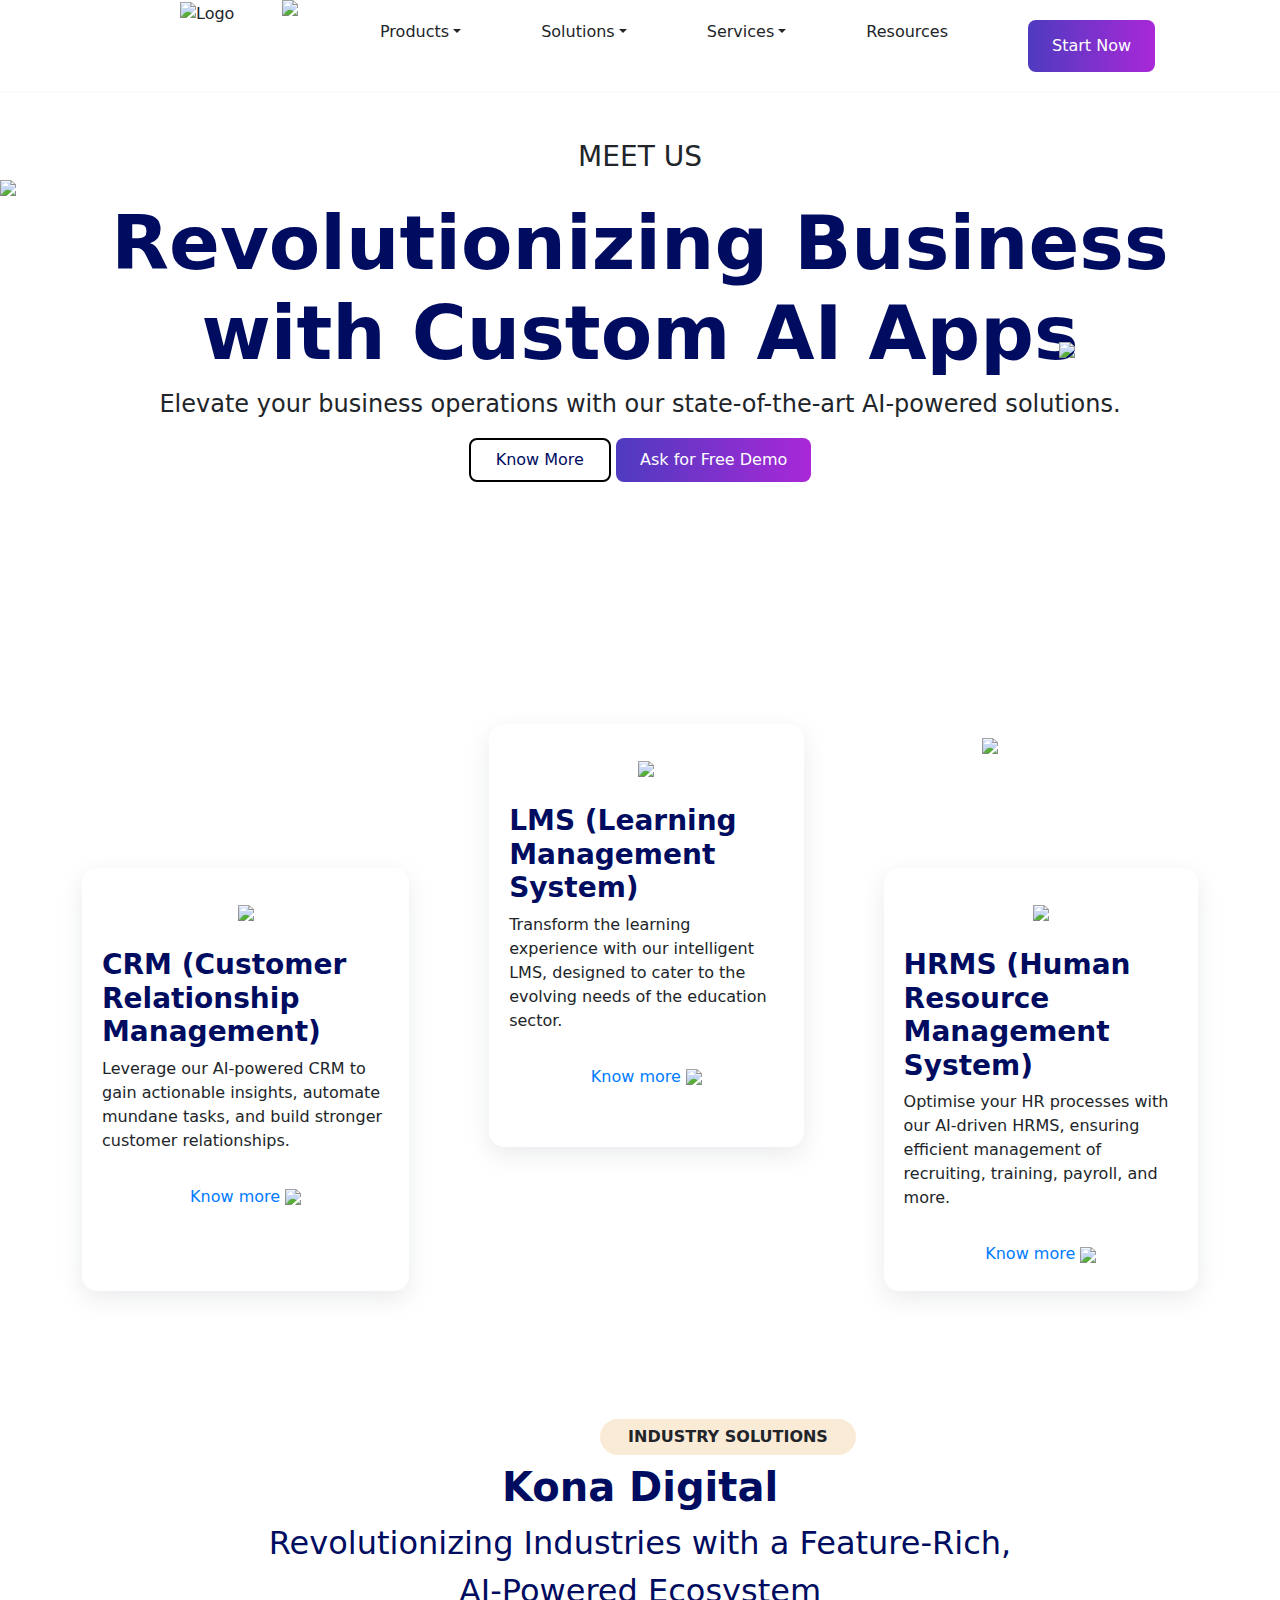
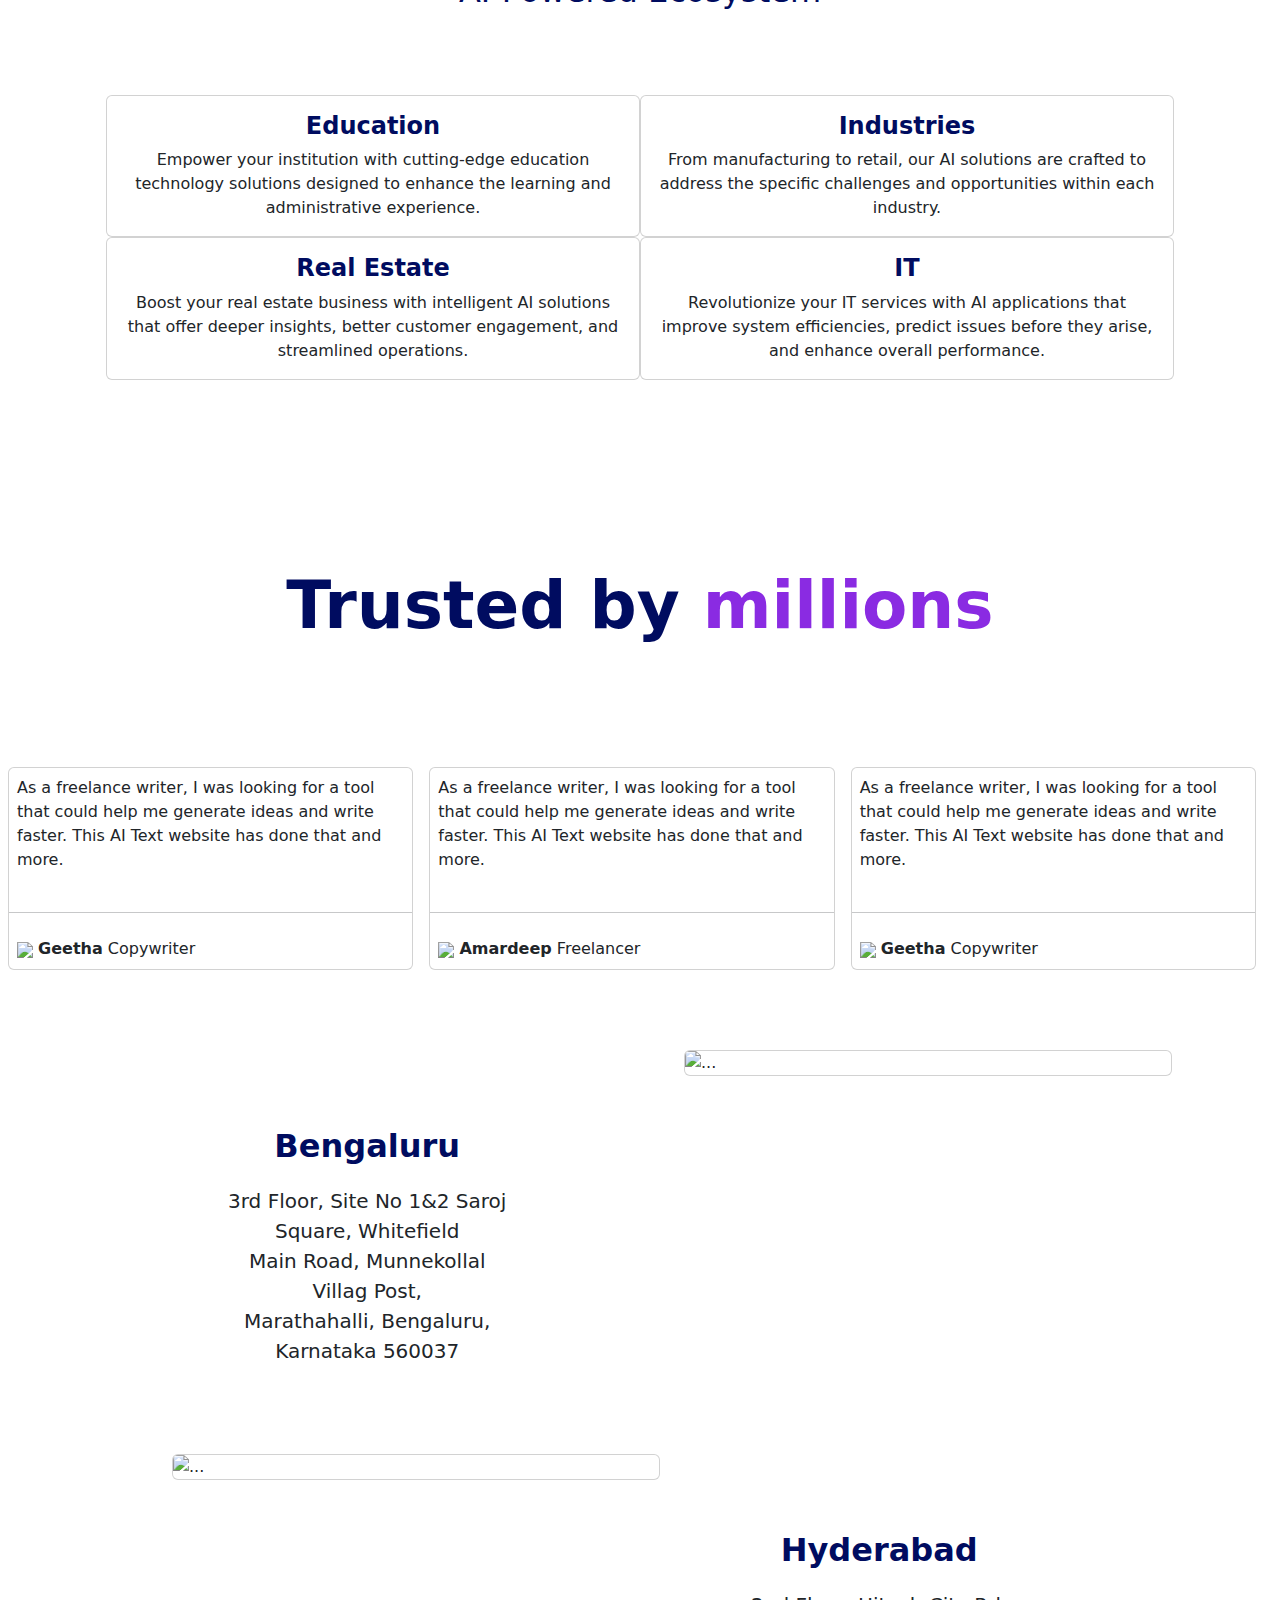
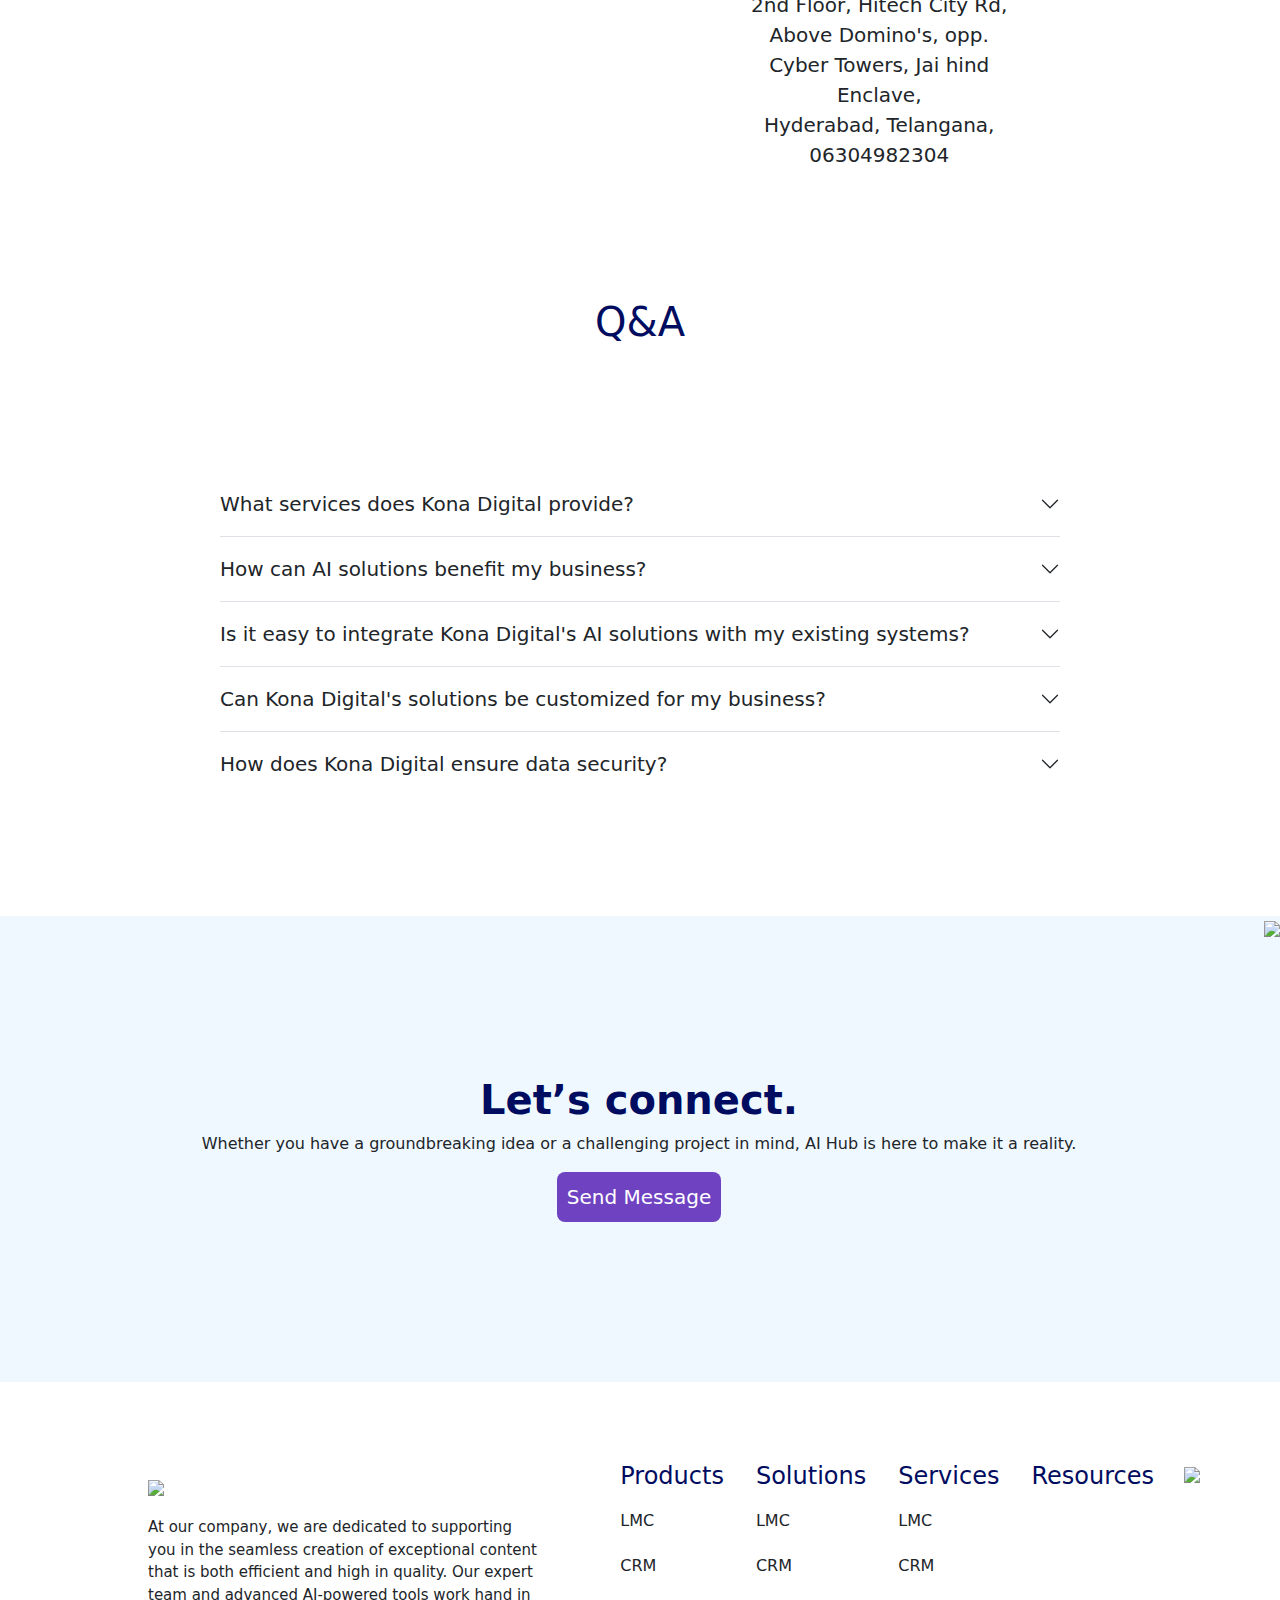
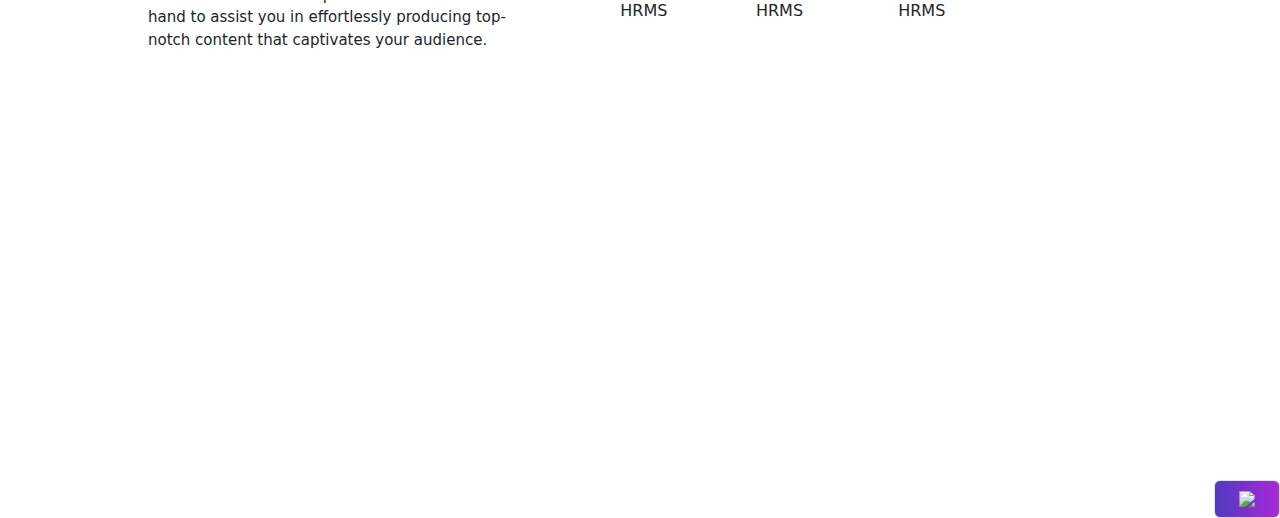
==== commit 50ba65dd: "added css to files" ====
--- a/index.html
+++ b/index.html
@@ -21,7 +21,7 @@
         <div id="navbar-types">
             <div class="dropdown">
                 <p class=" dropdown-toggle" type="button" id="dropdownMenuButton" data-bs-toggle="dropdown"
-                    aria-expanded="false">products</p>
+                    aria-expanded="false" href="">Products</p>
                 <ul class="dropdown-menu">
                     <li><a class="dropdown-item" href="./views/products.html">LMS</a></li>
                     <li><a class="dropdown-item" href="./views/products.html">CRM</a></li>
@@ -300,7 +300,91 @@
         <div>
             <h1 class="text-center fs-1 p-5" style="color: #000c60;">Q&A</h1>
         </div>
-        <div class="accordion " id="accordionPanelsStayOpenExample">
+        <div class="accordion accordion-flush mx-auto" id="accordionFlushExample">
+            <div class="accordion-item">
+              <h2 class="accordion-header">
+                <button class="accordion-button collapsed" type="button" data-bs-toggle="collapse"
+                  data-bs-target="#flush-collapseOne" aria-expanded="false" aria-controls="flush-collapseOne">
+                  What services does Kona Digital provide?
+                </button>
+              </h2>
+              <div id="flush-collapseOne" class="accordion-collapse collapse" data-bs-parent="#accordionFlushExample">
+                <div class="accordion-body">
+                  Kona Digital specializes in building custom AI applications, including AI-powered CRM, LMS, and HRMS
+                  solutions.
+                  We also offer comprehensive marketing, sales, and service solutions tailored to the unique needs of various
+                  industries,
+                  including education, real estate, IT, and more.
+                </div>
+              </div>
+            </div>
+            <div class="accordion-item">
+              <h2 class="accordion-header">
+                <button class="accordion-button collapsed" type="button" data-bs-toggle="collapse"
+                  data-bs-target="#flush-collapseTwo" aria-expanded="false" aria-controls="flush-collapseTwo">
+                  How can AI solutions benefit my business?
+                </button>
+              </h2>
+              <div id="flush-collapseTwo" class="accordion-collapse collapse" data-bs-parent="#accordionFlushExample">
+                <div class="accordion-body">
+                  AI solutions can automate repetitive tasks, provide valuable insights through predictive analytics,
+                  enhance personalized interactions, improve operational efficiency, and ultimately drive better business
+                  outcomes.
+                  Whether it's managing customer relationships, optimizing HR processes, or enhancing learning experiences,
+                  our AI solutions are designed to meet your specific needs.
+                </div>
+              </div>
+            </div>
+            <div class="accordion-item">
+              <h2 class="accordion-header">
+                <button class="accordion-button collapsed" type="button" data-bs-toggle="collapse"
+                  data-bs-target="#flush-collapseThree" aria-expanded="false" aria-controls="flush-collapseThree">
+                  Is it easy to integrate Kona Digital's AI solutions with my existing systems?
+                </button>
+              </h2>
+              <div id="flush-collapseThree" class="accordion-collapse collapse" data-bs-parent="#accordionFlushExample">
+                <div class="accordion-body">
+                  Yes, our AI solutions are designed to seamlessly integrate with various existing tools and platforms,
+                  ensuring a smooth transition and consistency across your workflows. This minimizes disruption and maximizes
+                  efficiency.
+                </div>
+              </div>
+            </div>
+            
+            <div class="accordion-item">
+              <h2 class="accordion-header">
+                <button class="accordion-button collapsed" type="button" data-bs-toggle="collapse"
+                  data-bs-target="#flush-collapseFour" aria-expanded="false" aria-controls="flush-collapseFour">
+                  Can Kona Digital's solutions be customized for my business?
+                </button>
+              </h2>
+              <div id="flush-collapseFour" class="accordion-collapse collapse" data-bs-parent="#accordionFlushExample">
+                <div class="accordion-body">
+                  Absolutely. We understand that every business is unique. Our AI solutions are highly customizable,
+                  allowing us to tailor features, workflows, and dashboards to align with your specific business processes and
+                  objectives.
+                </div>
+              </div>
+            </div>
+            <div class="accordion-item">
+              <h2 class="accordion-header">
+                <button class="accordion-button collapsed" type="button" data-bs-toggle="collapse"
+                  data-bs-target="#flush-collapseFive" aria-expanded="false" aria-controls="flush-collapseFive">
+                  How does Kona Digital ensure data security?
+                </button>
+              </h2>
+              <div id="flush-collapseFive" class="accordion-collapse collapse" data-bs-parent="#accordionFlushExample">
+                <div class="accordion-body">
+                  We prioritize data security and comply with industry-leading standards and regulations.
+                  Our solutions include robust security measures such as data encryption, access control,
+                  and regular security audits to ensure your information.
+                </div>
+              </div>
+            </div>
+          </div>
+        </div>
+      
+        <!-- <div class="accordion " id="accordionPanelsStayOpenExample">
             <div class="accordion-item ">
                 <h2 class="accordion-header">
                     <button class="accordion-button fw-medium fs-5" type="button" data-bs-toggle="collapse"
@@ -388,7 +472,7 @@
                     </div>
                 </div>
             </div>
-        </div>
+        </div> -->
     </section>
     
     <section id="connect" style="background-color: aliceblue; ">
--- a/styles/index.css
+++ b/styles/index.css
@@ -93,7 +93,7 @@
     text-align: center;
     align-items: center;
 }
-/* .pathone {
+.pathone {
     position: absolute;
     right: 16%;
     top: 38%;
@@ -117,7 +117,7 @@
     left: 0%;
     top: 20%;
     animation: zoom-in-zoom-out 10s ease infinite;
-} */
+}
 .container{
     display: grid;
   justify-content: space-evenly;
@@ -258,8 +258,14 @@
     padding: 8px;
     border: none;
     border-radius: 25px;
-
-}
+    margin-left: 600px;
+    width: 20%;
+
+}
+
+
+
+
 #trusted-container{
     background-image: url("	https://kona-digital.com/images/mapimg.png");
     background-position: center;
@@ -298,7 +304,7 @@
 .p-5 {
     margin-top: 1rem;
 } */
-#accordionPanelsStayOpenExample{
+/* #accordionPanelsStayOpenExample{
     
     display: block;
     width: 100%;
@@ -314,7 +320,28 @@
    
     background-color: transparent;
     box-shadow: none;
-}
+} */
+.accordion-header button {
+    font-size: 20px;
+    font-weight: 500;
+    padding: 20px 0px;
+}
+
+.accordion-button:focus,
+.accordion-button:not(.collapsed) {
+    color: rgb(118, 51, 202);
+    background-color: transparent;
+    box-shadow: none;
+}
+.accordion-item{
+    background-color: none;
+}
+
+.accordion {
+    padding: 70px 220px;
+}
+
+
 
 #connect{
     margin-top: 50px;
@@ -327,9 +354,7 @@
    
 }
 
-.accordion-item{
-    background-color: none;
-}
+
 
 #lets-connect-container button{
     font-size: 20px;
@@ -431,6 +456,7 @@
     .banner h1 {
         font-size: 24px;
     }
+    
     #cards-container{
         display: flex;
         flex-direction: row;
@@ -446,10 +472,19 @@
     .p-5 {
         margin-top: 0.5rem; /* Adjusted top margin for smaller screens */
     }
-    #accordionPanelsStayOpenExample {
-        padding-left: 3rem;  /* Adjust padding for larger screens */
-        padding-right: 3rem; /* Adjust padding for larger screens */
-    }
+    /* #accordionPanelsStayOpenExample {
+        padding-left: 3rem; 
+        padding-right: 3rem; 
+    } */
+    .accordion-header button {
+        font-size: 14px; 
+        padding: 10px 0; 
+    }
+
+    .accordion {
+        padding: 20px; 
+    }
+    
     #lets-connect-container{
         display: flex;
         flex-direction: column;
@@ -502,17 +537,44 @@
     position: relative;
    
 }
-
+.pathone {
+    
+    right: 10%; /* Adjust for smaller screens */
+    top: 20%; /* Adjust for smaller screens */
+    animation-duration: 8s; /* Adjust animation duration */
+}
+
+.pathtwo {
+    right: 15%; /* Adjust for smaller screens */
+    top: 60%; /* Adjust for smaller screens */
+    animation-duration: 4s; /* Adjust animation duration */
+}
+
+.paththree {
+    left: 15%; /* Adjust for smaller screens */
+    top: 5%; /* Adjust for smaller screens */
+    animation-duration: 4s; /* Adjust animation duration */
+}
+
+.pathfour {
+    left: 0%; /* Adjust for smaller screens */
+    top: 10%; /* Adjust for smaller screens */
+    animation-duration: 8s; /* Adjust animation duration */
+}
+#trusted p{
+    font-size:50px ;
+    font-weight: 700;
+    text-align: center;
+}
+
+ #industry h6{
+    text-align: center;
+    width: 80%;
+    margin-left: 30px;
+ } 
+    
   
-    
   
-   /* @media screen and (max-width: 600px) {
-    .topnav a:not(:first-child) {display: none;}
-    .topnav a.icon {
-      float: right;
-      display: block;
-    }
-  } */
   
  
 }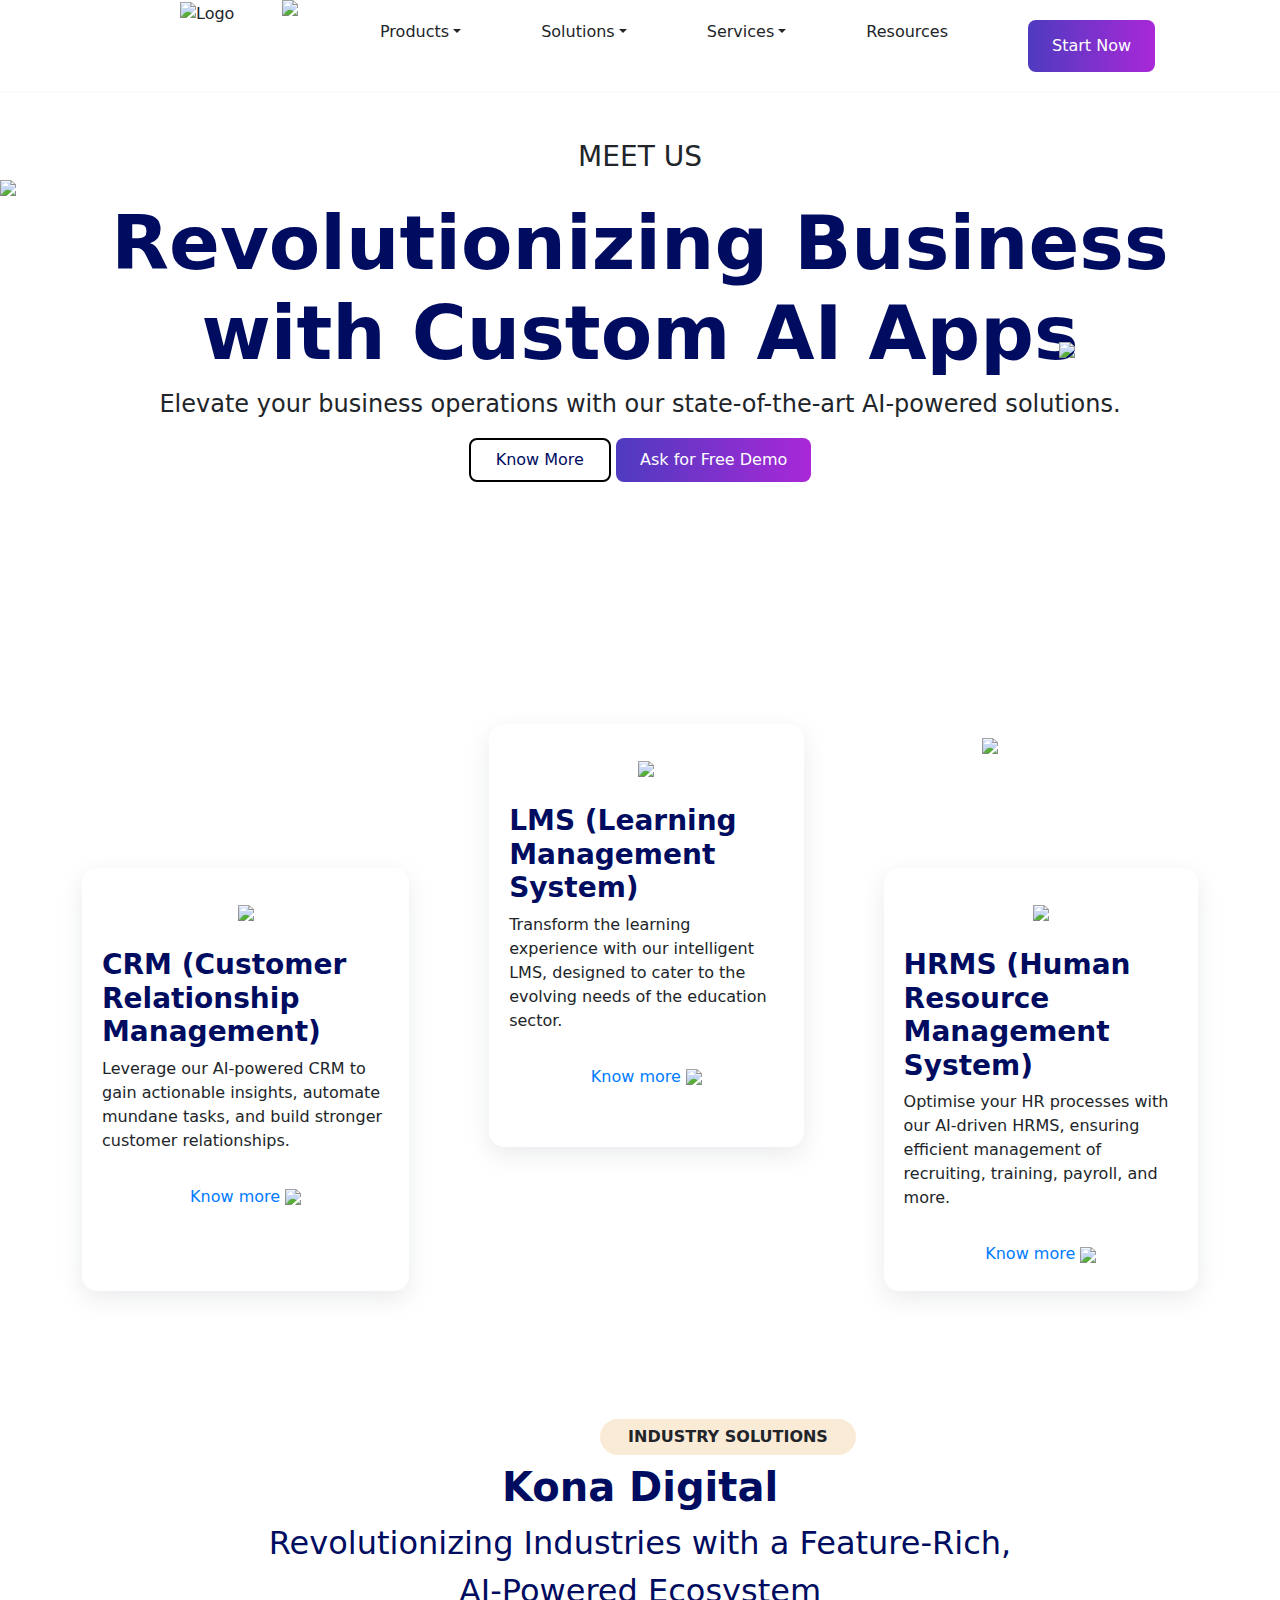
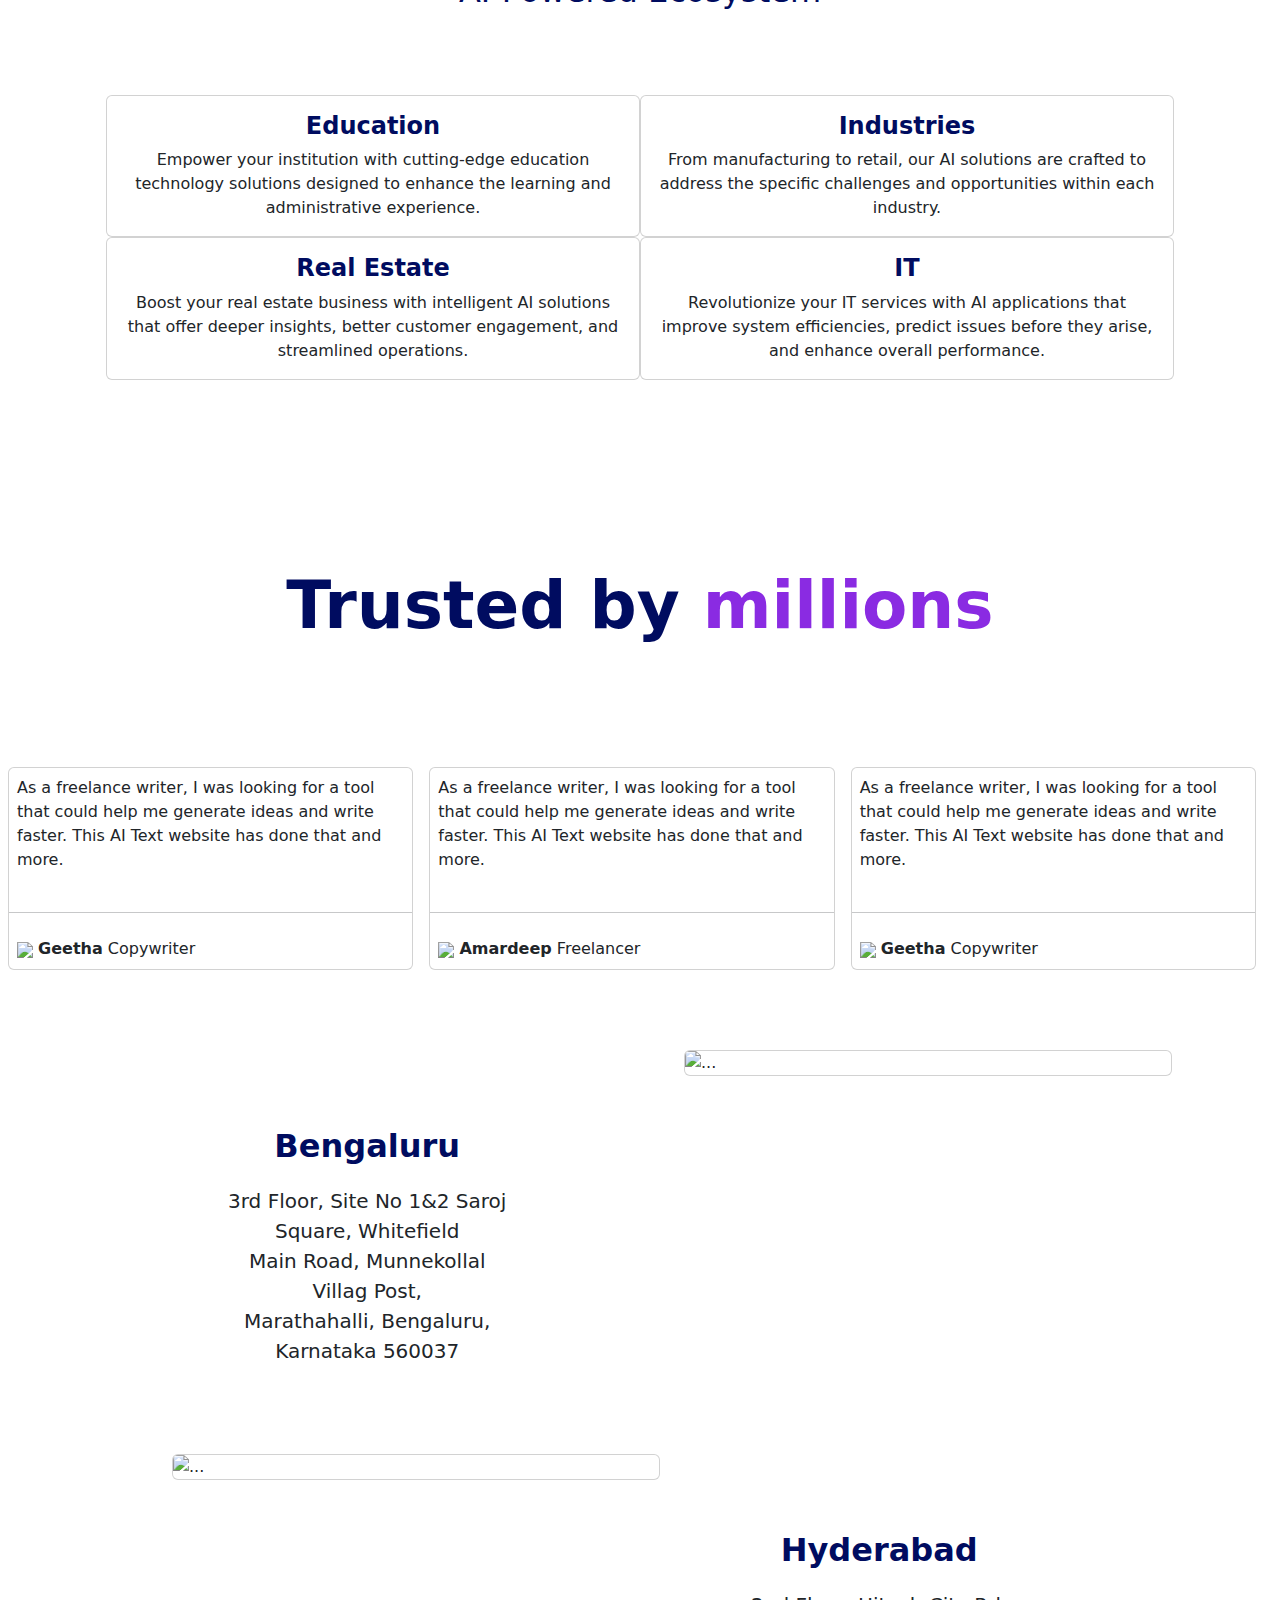
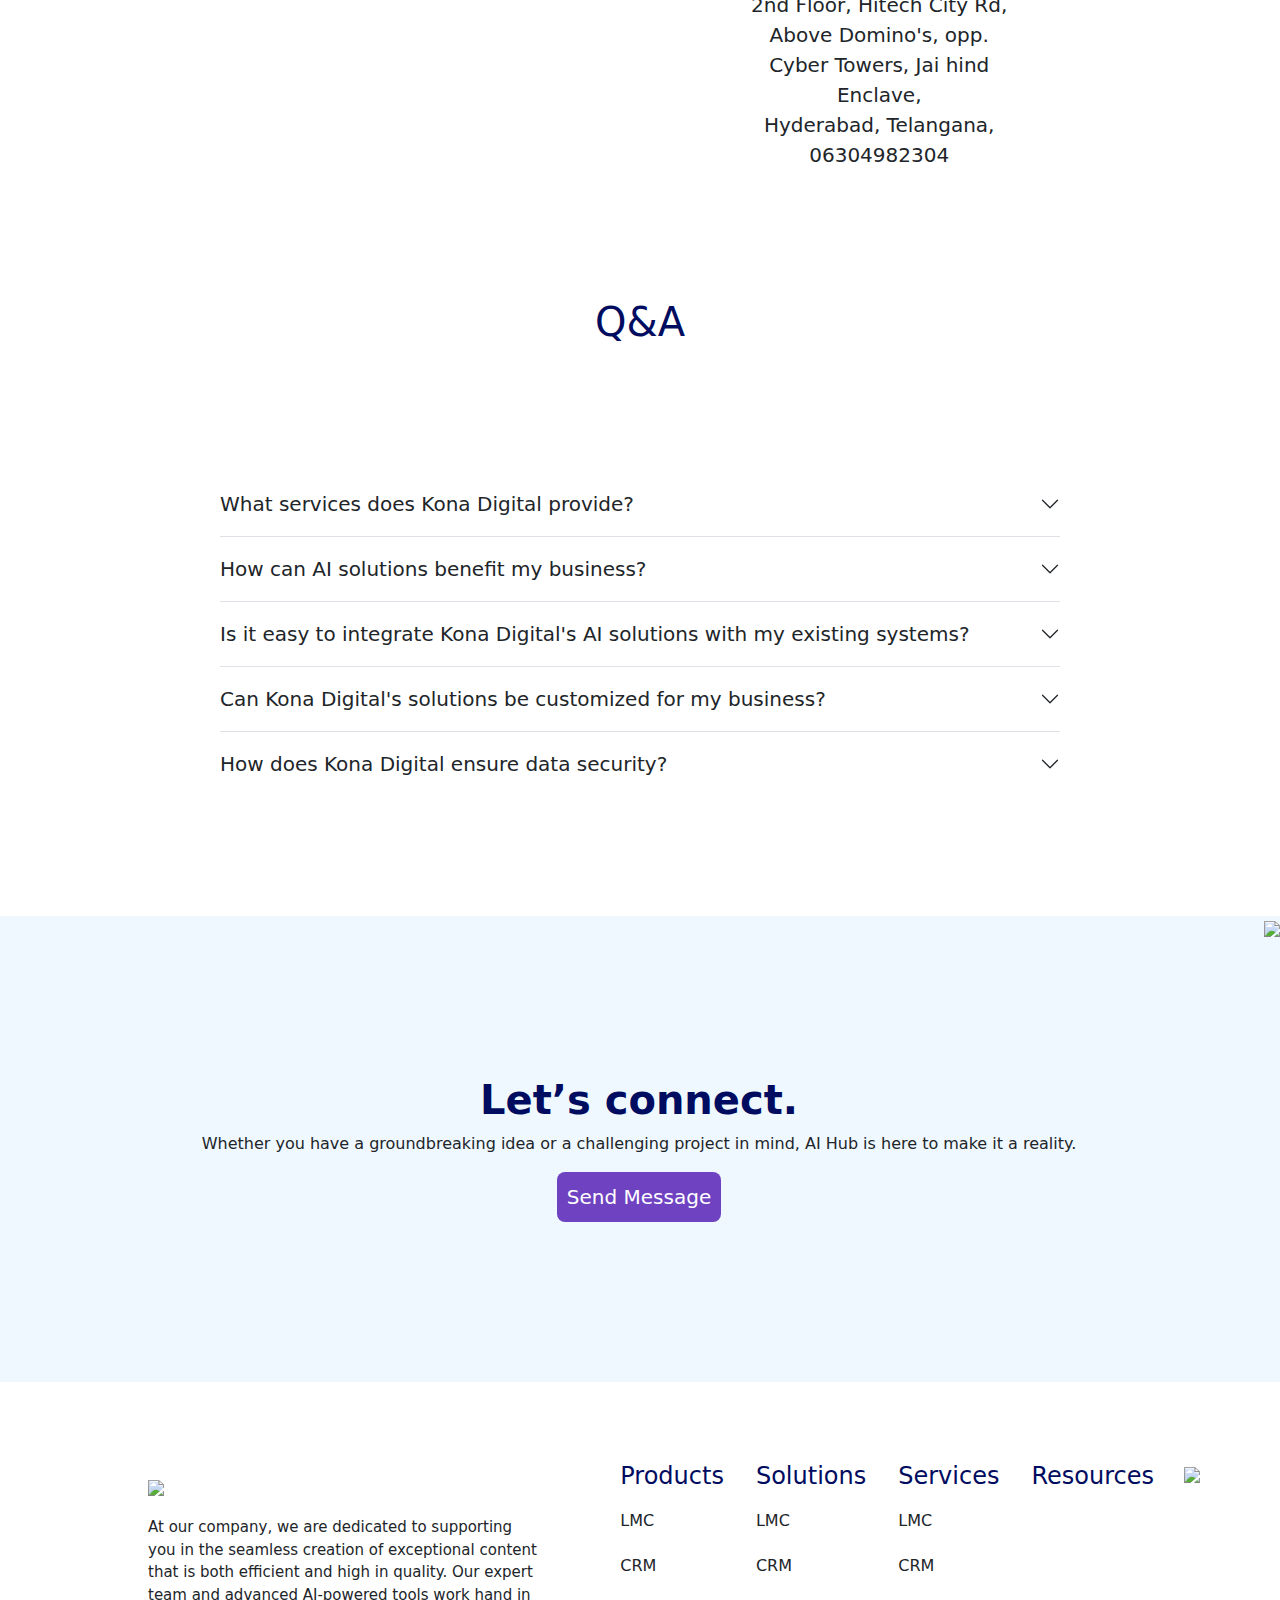
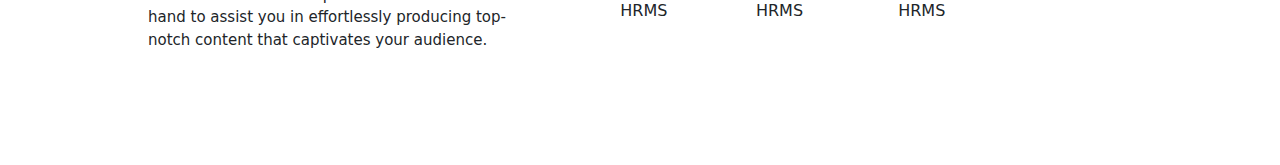
==== commit 0d7932ef: "added some responsiveness to mobile for the files" ====
--- a/index.html
+++ b/index.html
@@ -383,96 +383,6 @@
             </div>
           </div>
         </div>
-      
-        <!-- <div class="accordion " id="accordionPanelsStayOpenExample">
-            <div class="accordion-item ">
-                <h2 class="accordion-header">
-                    <button class="accordion-button fw-medium fs-5" type="button" data-bs-toggle="collapse"
-                        data-bs-target="#panelsStayOpen-collapseOne" aria-expanded="true"
-                        aria-controls="panelsStayOpen-collapseOne">
-                        What services does Kona Digital provide?
-                    </button>
-                </h2>
-                <div id="panelsStayOpen-collapseOne" class="accordion-collapse collapse show"
-                    data-bs-parent="#accordionExample">
-                    <div class="accordion-body">
-                        Kona Digital specializes in building custom AI applications, including AI-powered CRM, LMS, and
-                        HRMS solutions. We also offer comprehensive marketing, sales, and service solutions tailored to
-                        the unique needs of various industries, including education, real estate, IT, and more.
-                    </div>
-                </div>
-            </div>
-            <div class="accordion-item">
-                <h2 class="accordion-header">
-                    <button class="accordion-button fw-medium fs-5" type="button" data-bs-toggle="collapse"
-                        data-bs-target="#panelsStayOpen-collapseTwo" aria-expanded="true"
-                        aria-controls="panelsStayOpen-collapseTwo">
-                        How can AI solutions benefit my business?
-                    </button>
-                </h2>
-                <div id="panelsStayOpen-collapseTwo" class=" accordion-collapse collapse  "
-                    data-bs-parent="#accordionExample">
-                    <div class="accordion-body">
-                        AI solutions can automate repetitive tasks, provide valuable insights through predictive
-                        analytics, enhance personalized interactions, improve operational efficiency, and ultimately
-                        drive better business outcomes. Whether it's managing customer relationships, optimizing HR
-                        processes, or enhancing learning experiences, our AI solutions are designed to meet your
-                        specific needs.
-                    </div>
-                </div>
-            </div>
-            <div class="accordion-item">
-                <h2 class="accordion-header">
-                    <button class="accordion-button fw-medium fs-5" type="button" data-bs-toggle="collapse"
-                        data-bs-target="#panelsStayOpen-collapseThree" aria-expanded="true"
-                        aria-controls="panelsStayOpen-collapseThree">
-                        Is it easy to integrate Kona Digital's AI solutions with my existing systems?
-                    </button>
-                </h2>
-                <div id="panelsStayOpen-collapseThree" class="accordion-collapse collapse "
-                    data-bs-parent="#panelsStayOpen-collapseThreeExample">
-                    <div class="accordion-body">
-                        Yes, our AI solutions are designed to seamlessly integrate with various existing tools and
-                        platforms, ensuring a smooth transition and consistency across your workflows. This minimizes
-                        disruption and maximizes efficiency.
-                    </div>
-                </div>
-            </div>
-            <div class="accordion-item">
-                <h2 class="accordion-header">
-                    <button class="accordion-button fw-medium fs-5" type="button" data-bs-toggle="collapse"
-                        data-bs-target="#panelsStayOpen-collapseFour" aria-expanded="true"
-                        aria-controls="panelsStayOpen-collapseFour">
-                        Can Kona Digital's solutions be customized for my business?
-                    </button>
-                </h2>
-                <div id="panelsStayOpen-collapseFour" class="accordion-collapse collapse "
-                    data-bs-parent="#panelsStayOpen-collapseFourExample">
-                    <div class="accordion-body">
-                        Absolutely. We understand that every business is unique. Our AI solutions are highly
-                        customizable, allowing us to tailor features, workflows, and dashboards to align with your
-                        specific business processes and objectives.
-                    </div>
-                </div>
-            </div>
-            <div class="accordion-item">
-                <h2 class="accordion-header">
-                    <button class="accordion-button fw-medium fs-5" type="button" data-bs-toggle="collapse"
-                        data-bs-target="#panelsStayOpen-collapseFive" aria-expanded="true"
-                        aria-controls="panelsStayOpen-collapseFive">
-                        How does Kona Digital ensure data security?
-                    </button>
-                </h2>
-                <div id="panelsStayOpen-collapseFive" class="accordion-collapse collapse "
-                    data-bs-parent="#panelsStayOpen-collapseExample">
-                    <div class="accordion-body">
-                        We prioritize data security and comply with industry-leading standards and regulations. Our
-                        solutions include robust security measures such as data encryption, access control, and regular
-                        security audits to ensure your information.
-                    </div>
-                </div>
-            </div>
-        </div> -->
     </section>
     
     <section id="connect" style="background-color: aliceblue; ">
--- a/styles/index.css
+++ b/styles/index.css
@@ -399,10 +399,11 @@
     color: #a928d8;
 }
 .dail{
-    position: absolute;
-    top:330rem;
-    
-    right: 0;
+    
+    position: fixed;
+    top: 30rem;
+    left: 90rem;
+
 }
 
 
@@ -492,20 +493,18 @@
     #lets-connect {
         margin: 5rem 2rem;
         text-align: center;
-         /* Reduce margin on smaller screens */
+       
     }
     #lets-connect p{
         margin-right: 4rem;
     }
    
     #connect-image {
-        text-align: center; /* Center align content */
-         /* Adjust top margin as needed */
+        text-align: center; 
     }
     
     #connect-image img {
-        max-width: 100%; /* Ensure image does not exceed its container width */
-       /* Maintain aspect ratio */
+        max-width: 100%; 
     }
     #services-contianer{
         display: flex;
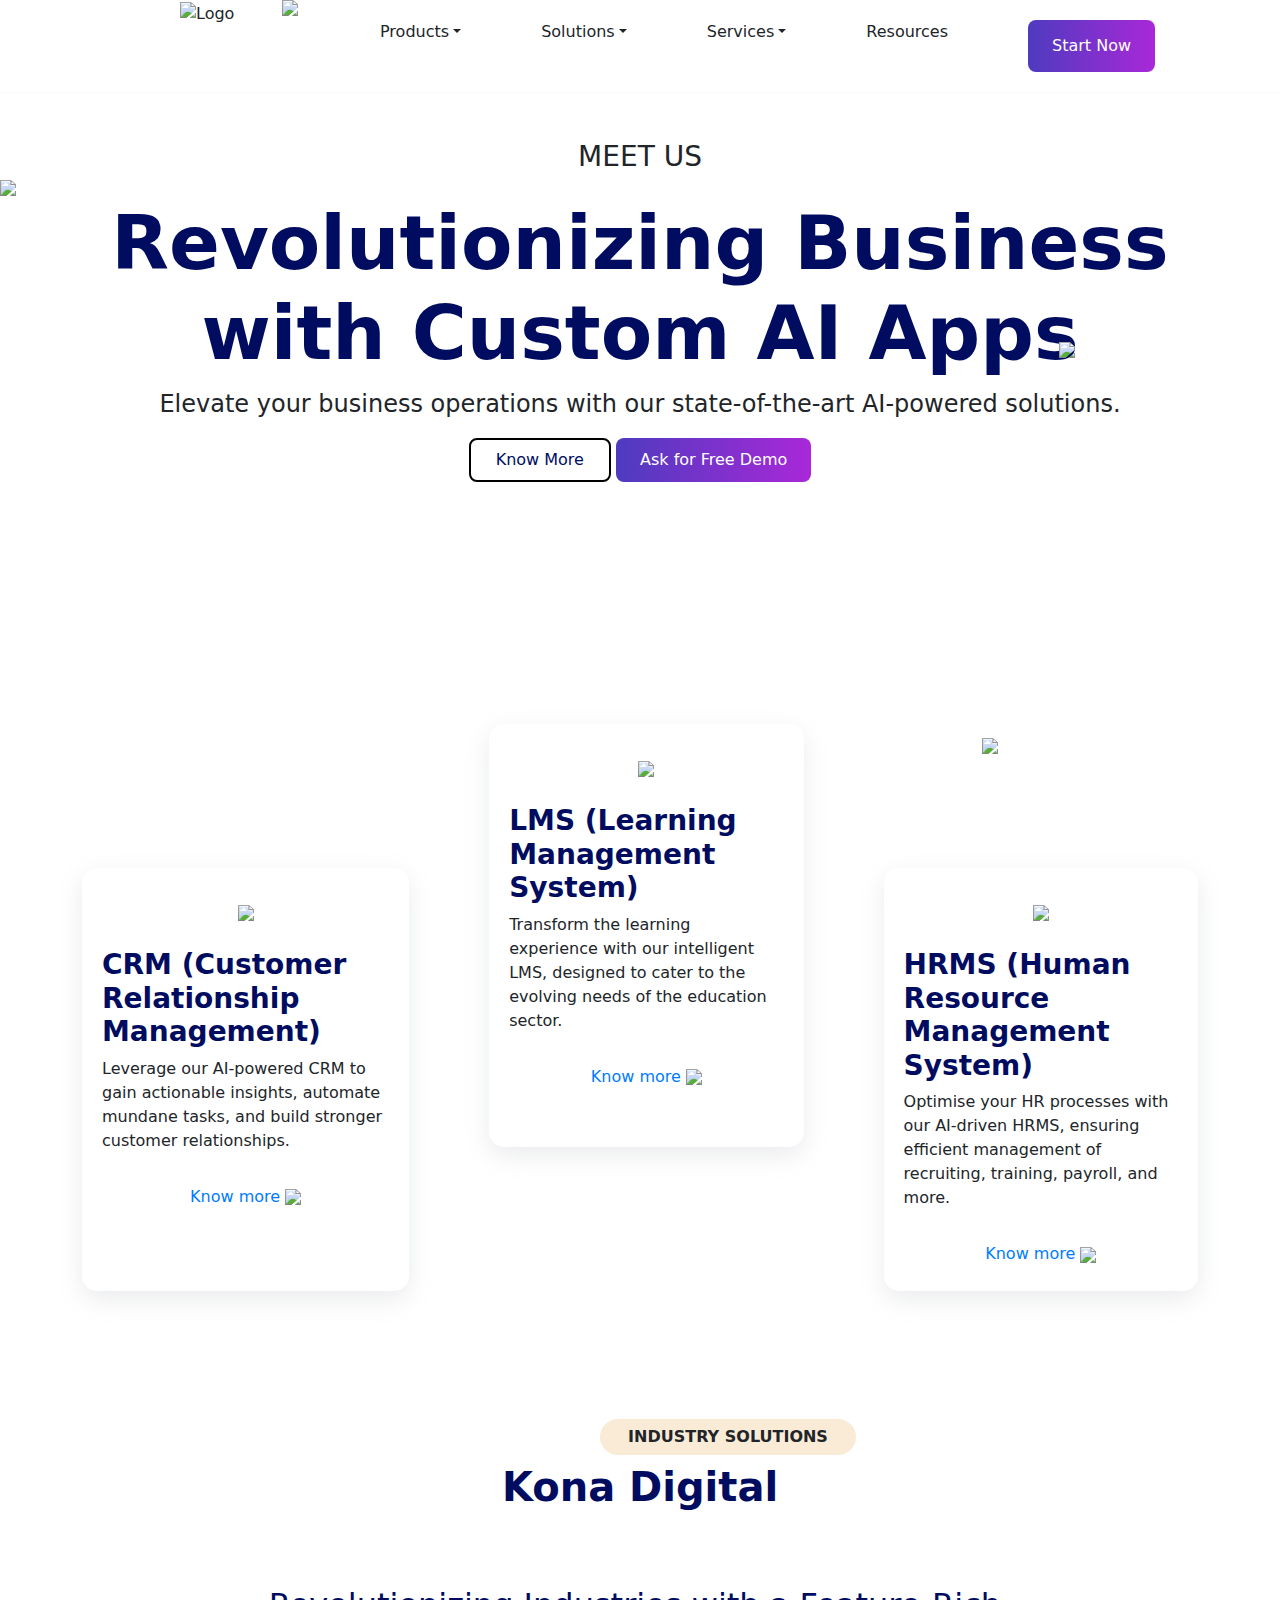
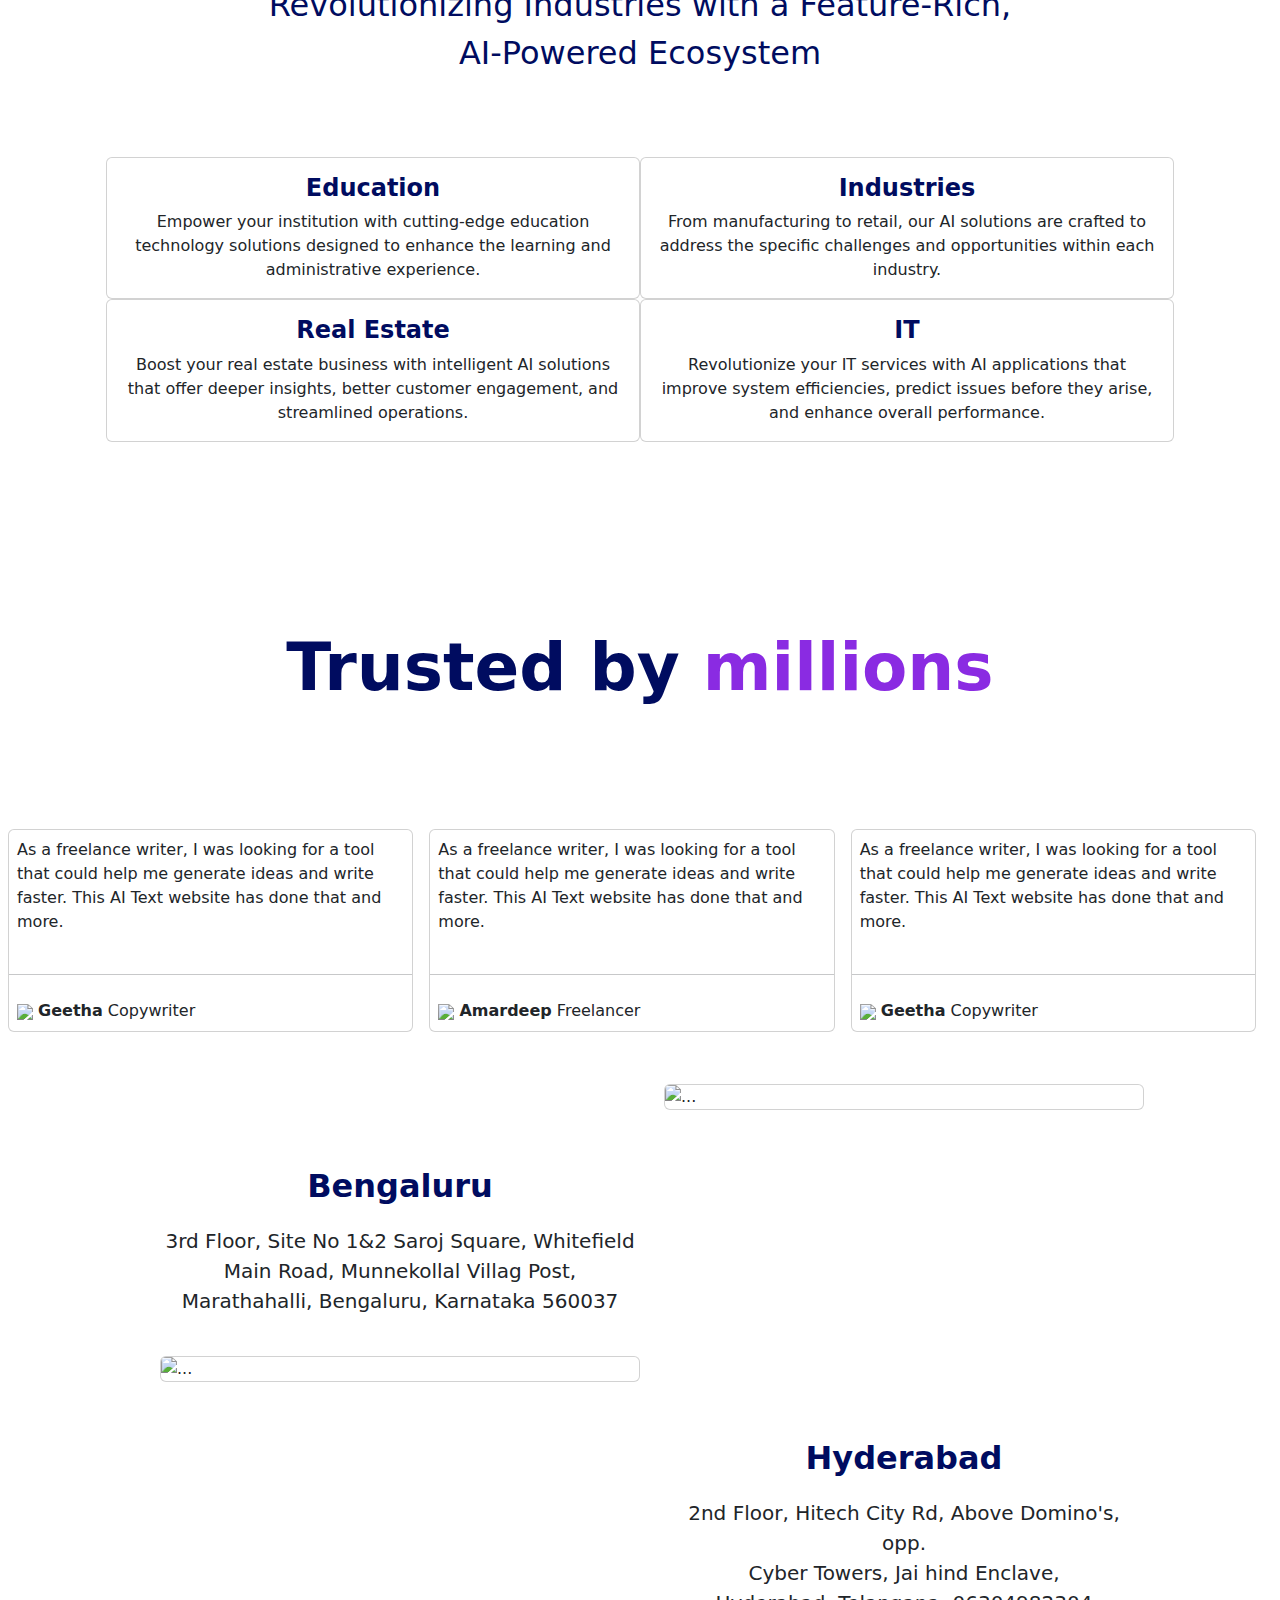
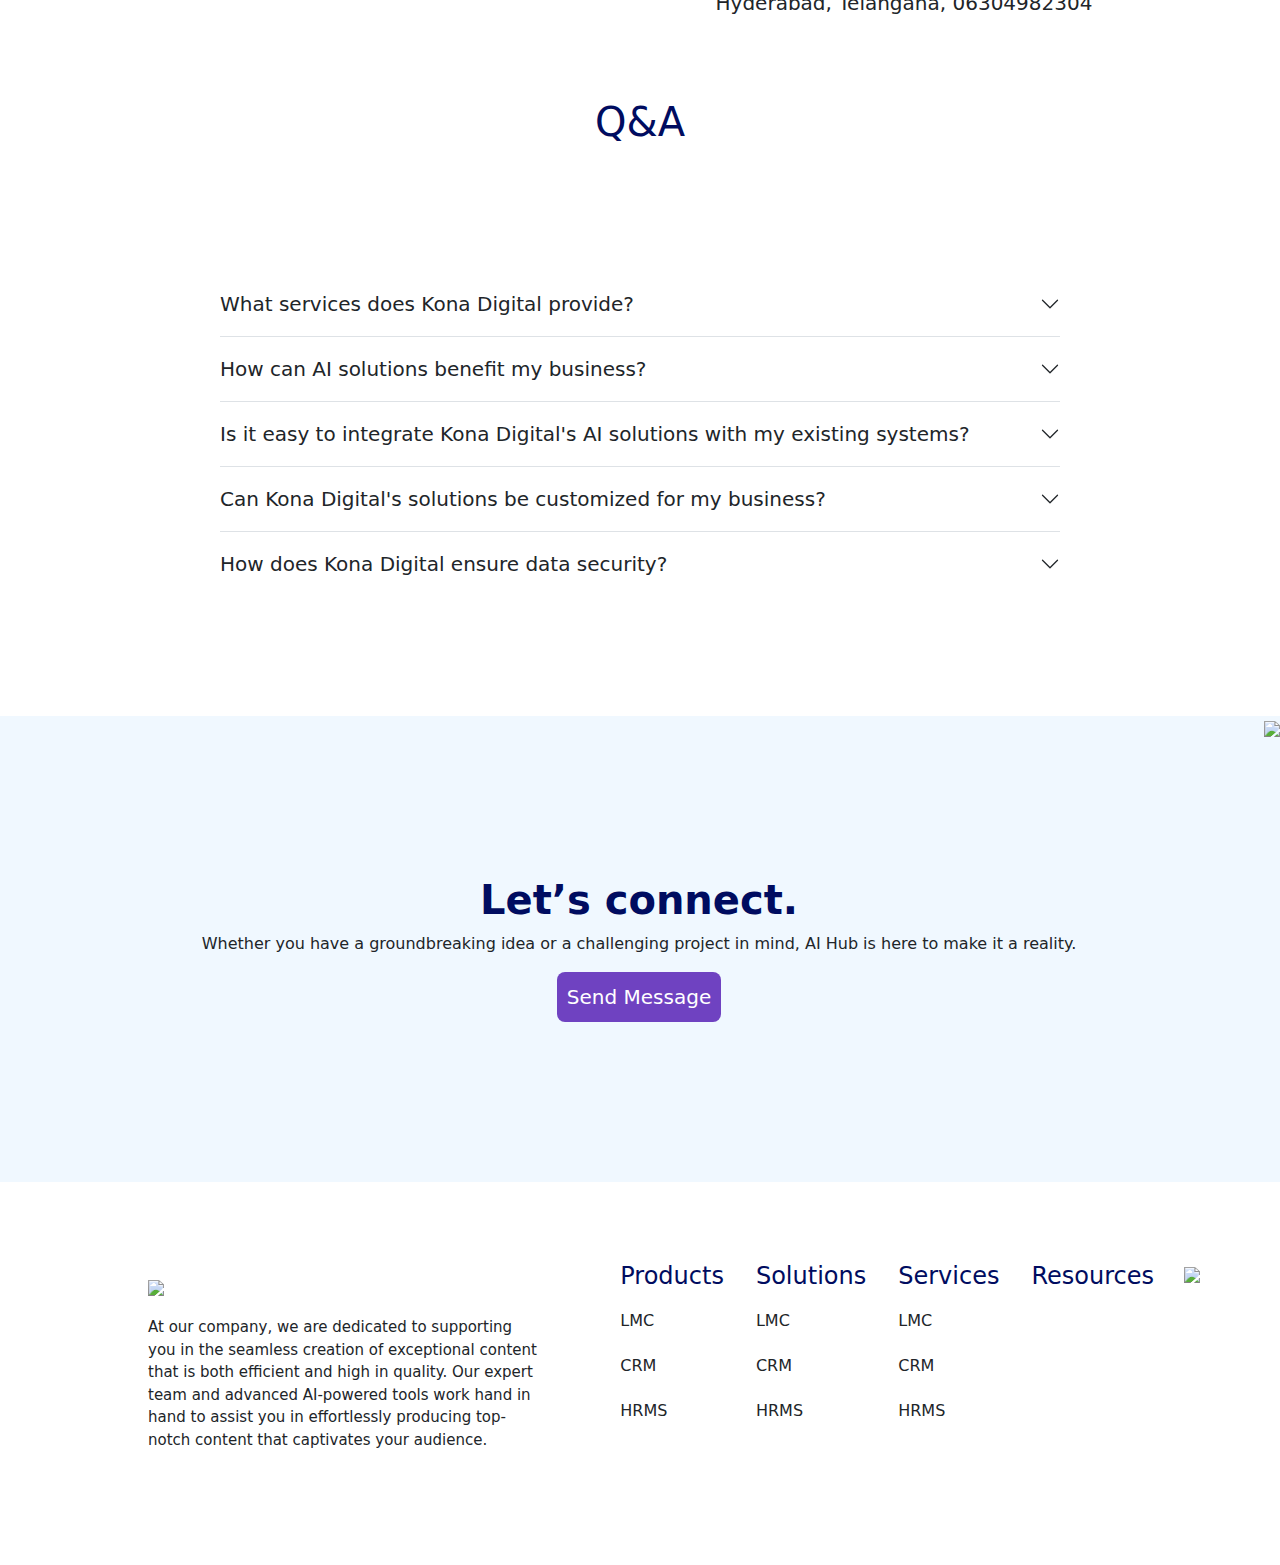
==== commit 47c7af94: "heghoipeqw" ====
--- a/index.html
+++ b/index.html
@@ -259,11 +259,11 @@
     </section>
    
     <section id="hyderabad">
-        <div id="hyderabad-cards" class="row row-cols-1 row-cols-md-2 g-4" style="width: 80%;">
-            <div class="col">
-                <div class=" card-content" style="width: 80%;">
-
-                    <div class=" p-5  ">
+        <div id="hyderabad-cards" class="row row-cols-1 row-cols-md-2 g-4" style="width: 100%;">
+            <div class="col">
+                <div class=" card-content" style="width: 100%;">
+
+                    <div class="  ">
                         <h5 class=" text-center fw-bolder fs-2 lh-lg " style="color: #000c60;">Bengaluru</h5>
                         <p class=" text-center fs-5 ">3rd Floor, Site No 1&2 Saroj Square, Whitefield <br> Main Road,
                             Munnekollal Villag Post, <br> Marathahalli, Bengaluru, Karnataka 560037</p>
@@ -283,9 +283,9 @@
                 </div>
             </div>
             <div class="col">
-                <div class="" style="width: 80%;">
-
-                    <div class=" p-5  ">
+                <div class="" style="width: 100%;">
+
+                    <div class="  ">
                         <h5 class=" text-center fw-bolder fs-2  lh-lg" style="color: #000c60;">Hyderabad</h5>
                         <p class=" text-center fs-5 ">2nd Floor, Hitech City Rd, Above Domino's, opp.<br>
                             Cyber Towers, Jai hind Enclave,
--- a/styles/index.css
+++ b/styles/index.css
@@ -129,6 +129,10 @@
  
 }
 
+.fs-2 {
+    margin-top: 70px;
+}
+
 .img1{
     border:none;
     border-radius: 10rem;
@@ -281,10 +285,10 @@
 }
 
 #hyderabad-cards {
-    margin-left: 10rem;
-    margin-right: 7rem;
-   
-    margin-top: 3rem; 
+    padding-left: 10rem;
+    padding-right: 7rem;
+    margin-top: 20px;
+    
     
     
 }
@@ -293,34 +297,6 @@
     margin-top: 1rem;
 }
 
-/* #hyderabad-cards{
-  
-    margin-top: 10rem;
-    position: relative;
-    margin-left: 10rem;
-    margin-right: 10rem;
-
-} 
-.p-5 {
-    margin-top: 1rem;
-} */
-/* #accordionPanelsStayOpenExample{
-    
-    display: block;
-    width: 100%;
-    padding-left: 17rem;
-    padding-right: 17rem;
-   
-}
-#accordian-btn :hover{
-   color: #000c60;
-}
-.accordion-button:focus,
-.accordion-button:not(.collapsed) {
-   
-    background-color: transparent;
-    box-shadow: none;
-} */
 .accordion-header button {
     font-size: 20px;
     font-weight: 500;
@@ -374,8 +350,7 @@
 #services-contianer{
     display: flex;
     padding-top: 80px;
-    /* padding-left: 50px;
-    padding-right: 50px; */
+  
     padding: 80px;
    
    
@@ -401,7 +376,7 @@
 .dail{
     
     position: fixed;
-    top: 30rem;
+    top: 8rem;
     left: 90rem;
 
 }
@@ -464,19 +439,11 @@
         width: 100%;
         margin-top: 0rem;
     }
-    #hyderabad-cards {
-        margin-top: 2rem;
-        
-        /* Adjusted top margin for smaller screens */
-    }
-    
+   
     .p-5 {
-        margin-top: 0.5rem; /* Adjusted top margin for smaller screens */
-    }
-    /* #accordionPanelsStayOpenExample {
-        padding-left: 3rem; 
-        padding-right: 3rem; 
-    } */
+        margin-top: 0.5rem; 
+    }
+    
     .accordion-header button {
         font-size: 14px; 
         padding: 10px 0; 
@@ -529,36 +496,38 @@
         font-size: 10px;
   }
   #hyderabad-cards {
-    margin-left: 1rem;
-    margin-right: 1rem;
-    margin-top: 2rem; 
-    width: 100%;
-    position: relative;
+            margin-top: 2rem;
+            width: 100%;
+            
+            width: 100%;
+            padding: 0px;
+            padding-left: 15px;
+            margin-top: 20px;
    
 }
 .pathone {
     
-    right: 10%; /* Adjust for smaller screens */
-    top: 20%; /* Adjust for smaller screens */
-    animation-duration: 8s; /* Adjust animation duration */
+    right: 10%; 
+    top: 20%; 
+    animation-duration: 8s; 
 }
 
 .pathtwo {
-    right: 15%; /* Adjust for smaller screens */
-    top: 60%; /* Adjust for smaller screens */
-    animation-duration: 4s; /* Adjust animation duration */
+    right: 15%; 
+    top: 60%; 
+    animation-duration: 4s; 
 }
 
 .paththree {
-    left: 15%; /* Adjust for smaller screens */
-    top: 5%; /* Adjust for smaller screens */
-    animation-duration: 4s; /* Adjust animation duration */
+    left: 15%; 
+    top: 5%; 
+    animation-duration: 4s; 
 }
 
 .pathfour {
-    left: 0%; /* Adjust for smaller screens */
-    top: 10%; /* Adjust for smaller screens */
-    animation-duration: 8s; /* Adjust animation duration */
+    left: 0%; 
+    top: 10%; 
+    animation-duration: 8s; 
 }
 #trusted p{
     font-size:50px ;
@@ -571,6 +540,11 @@
     width: 80%;
     margin-left: 30px;
  } 
+ .dail{
+    top: 16rem;  
+    left: 80%;   
+    transform: translateX(-50%);
+}
     
   
   
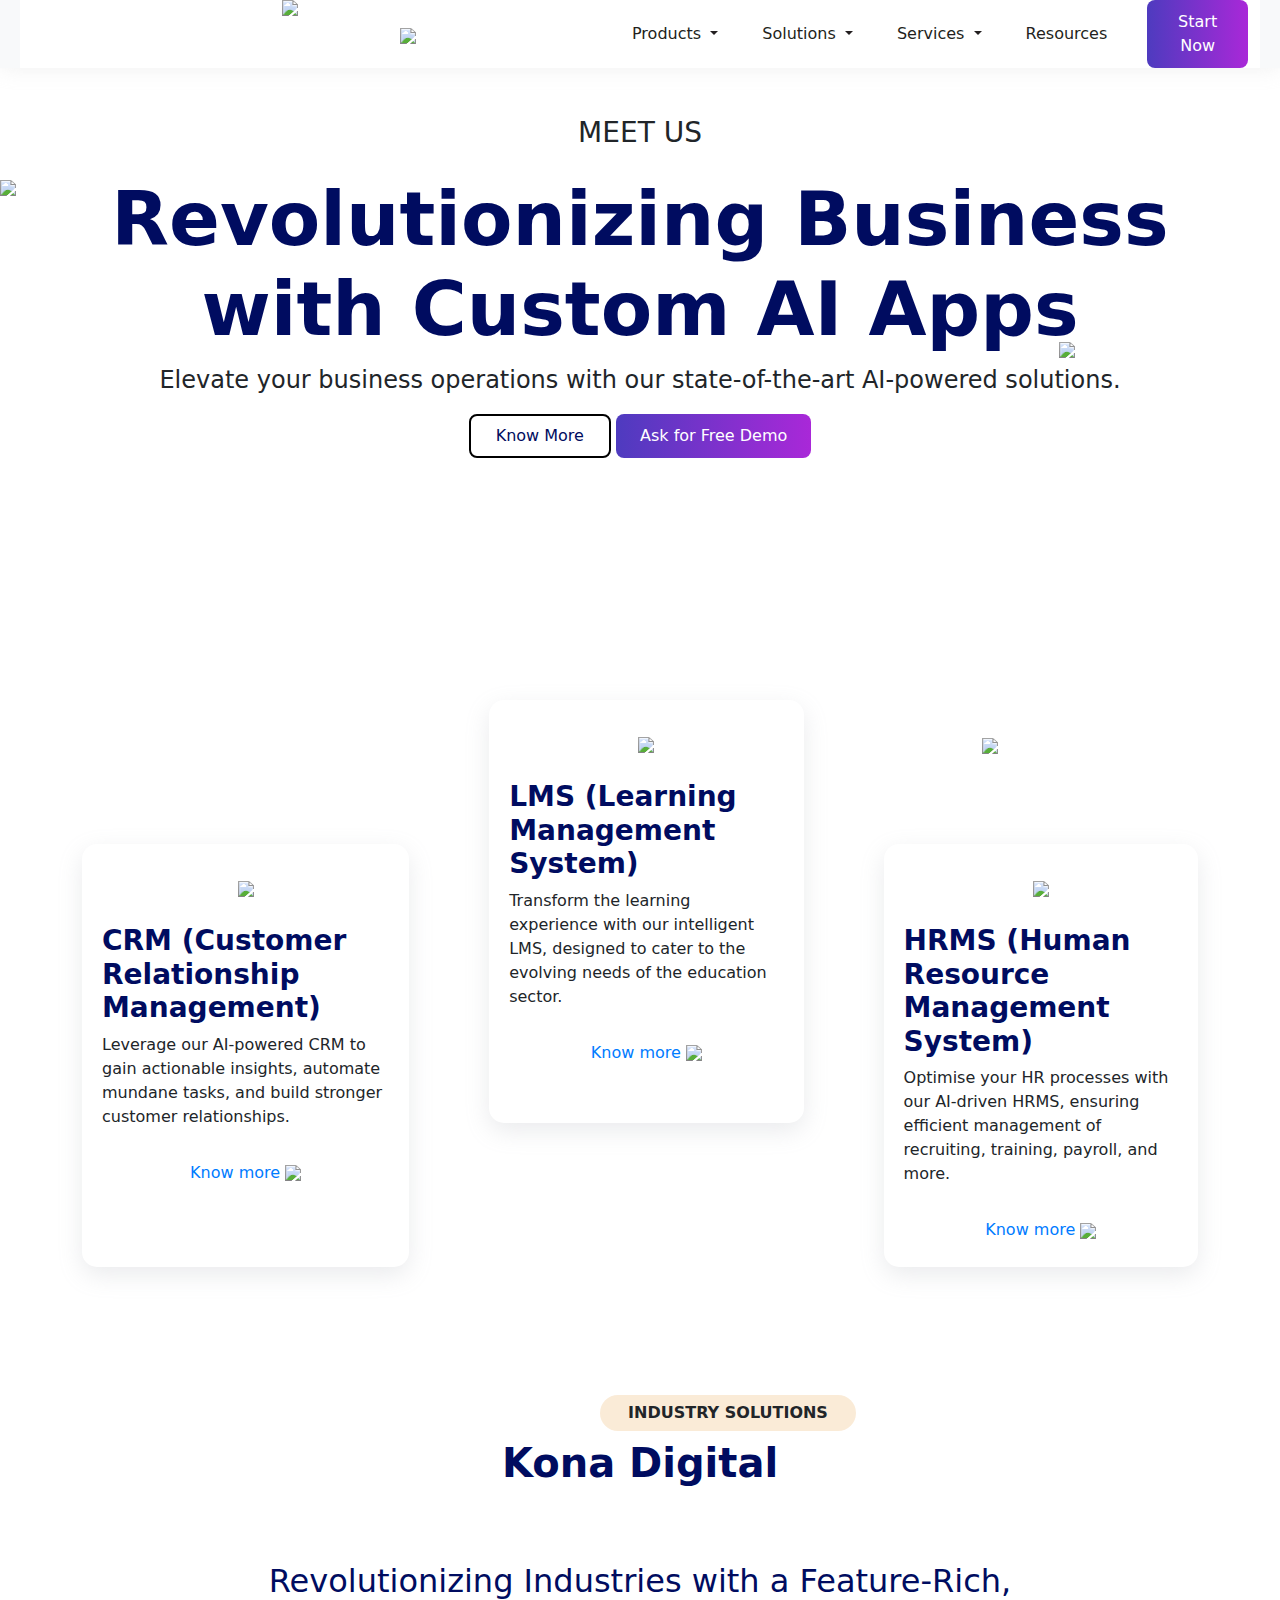
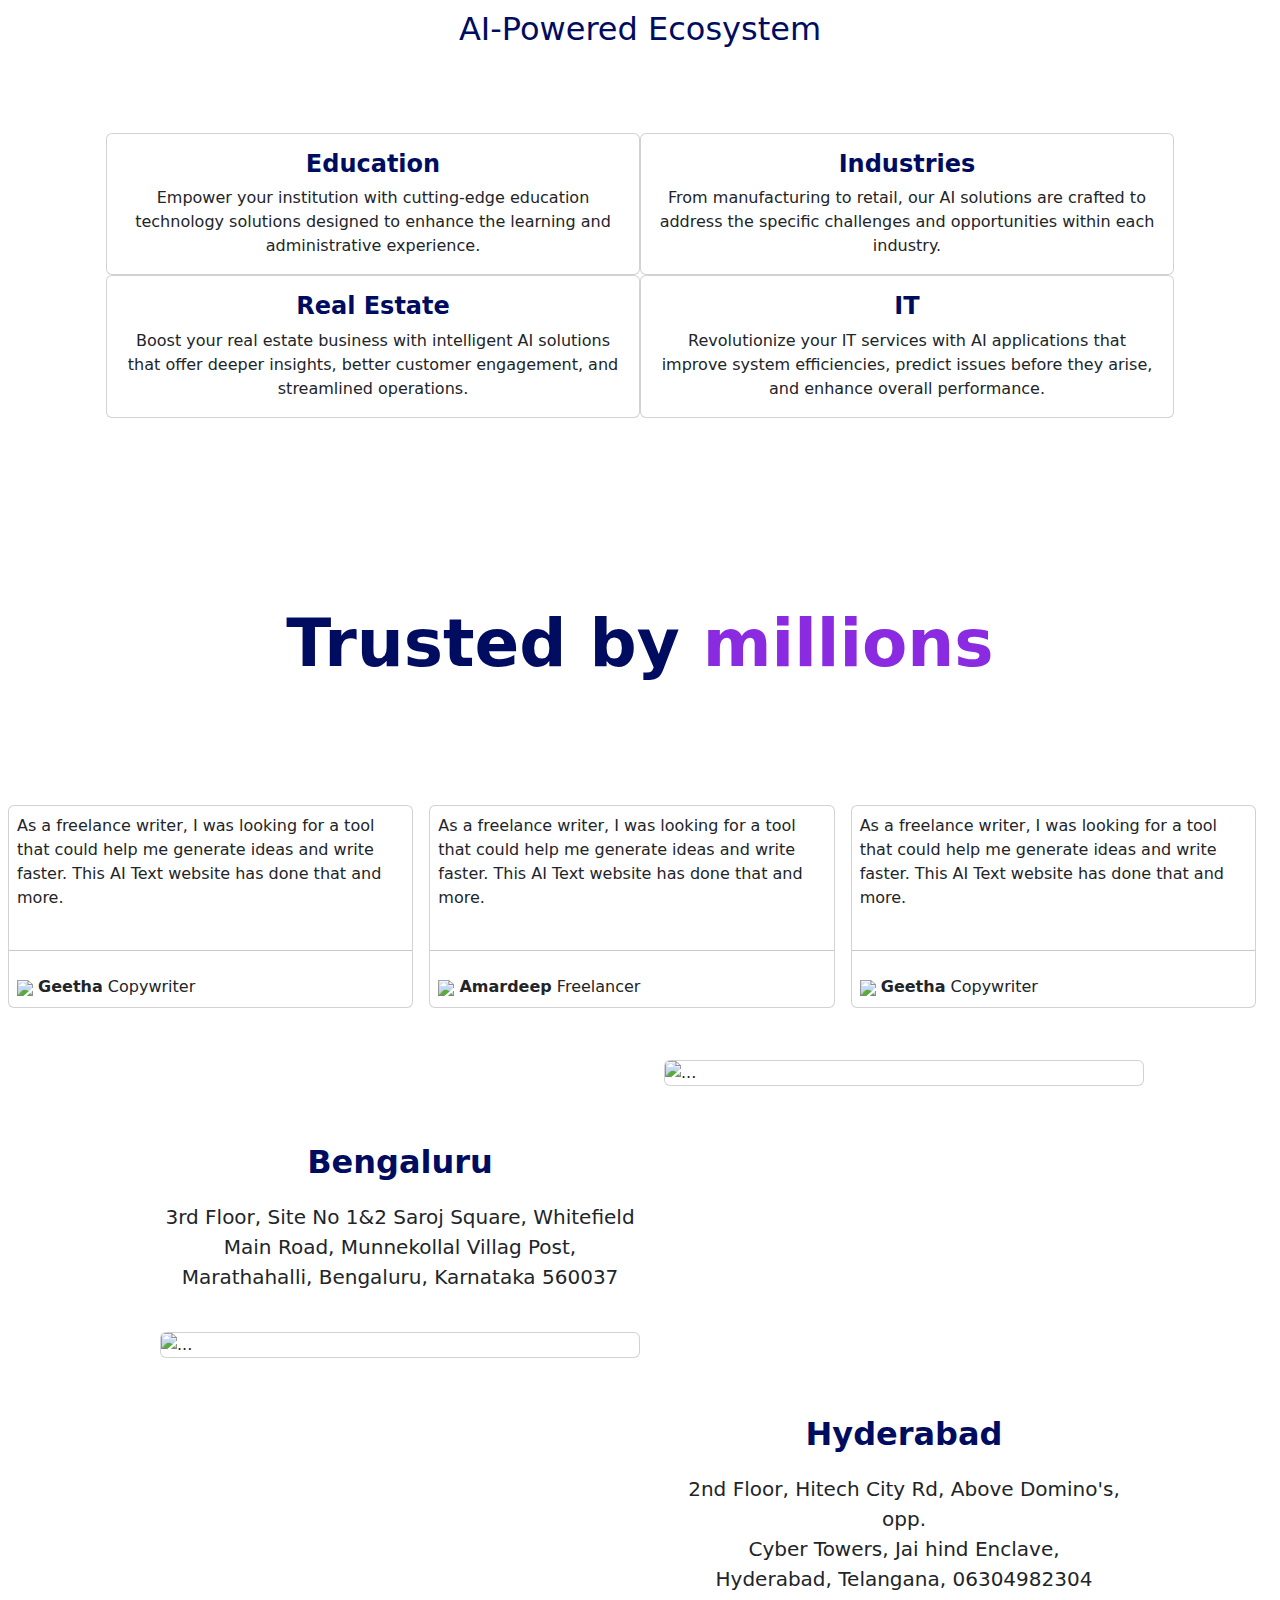
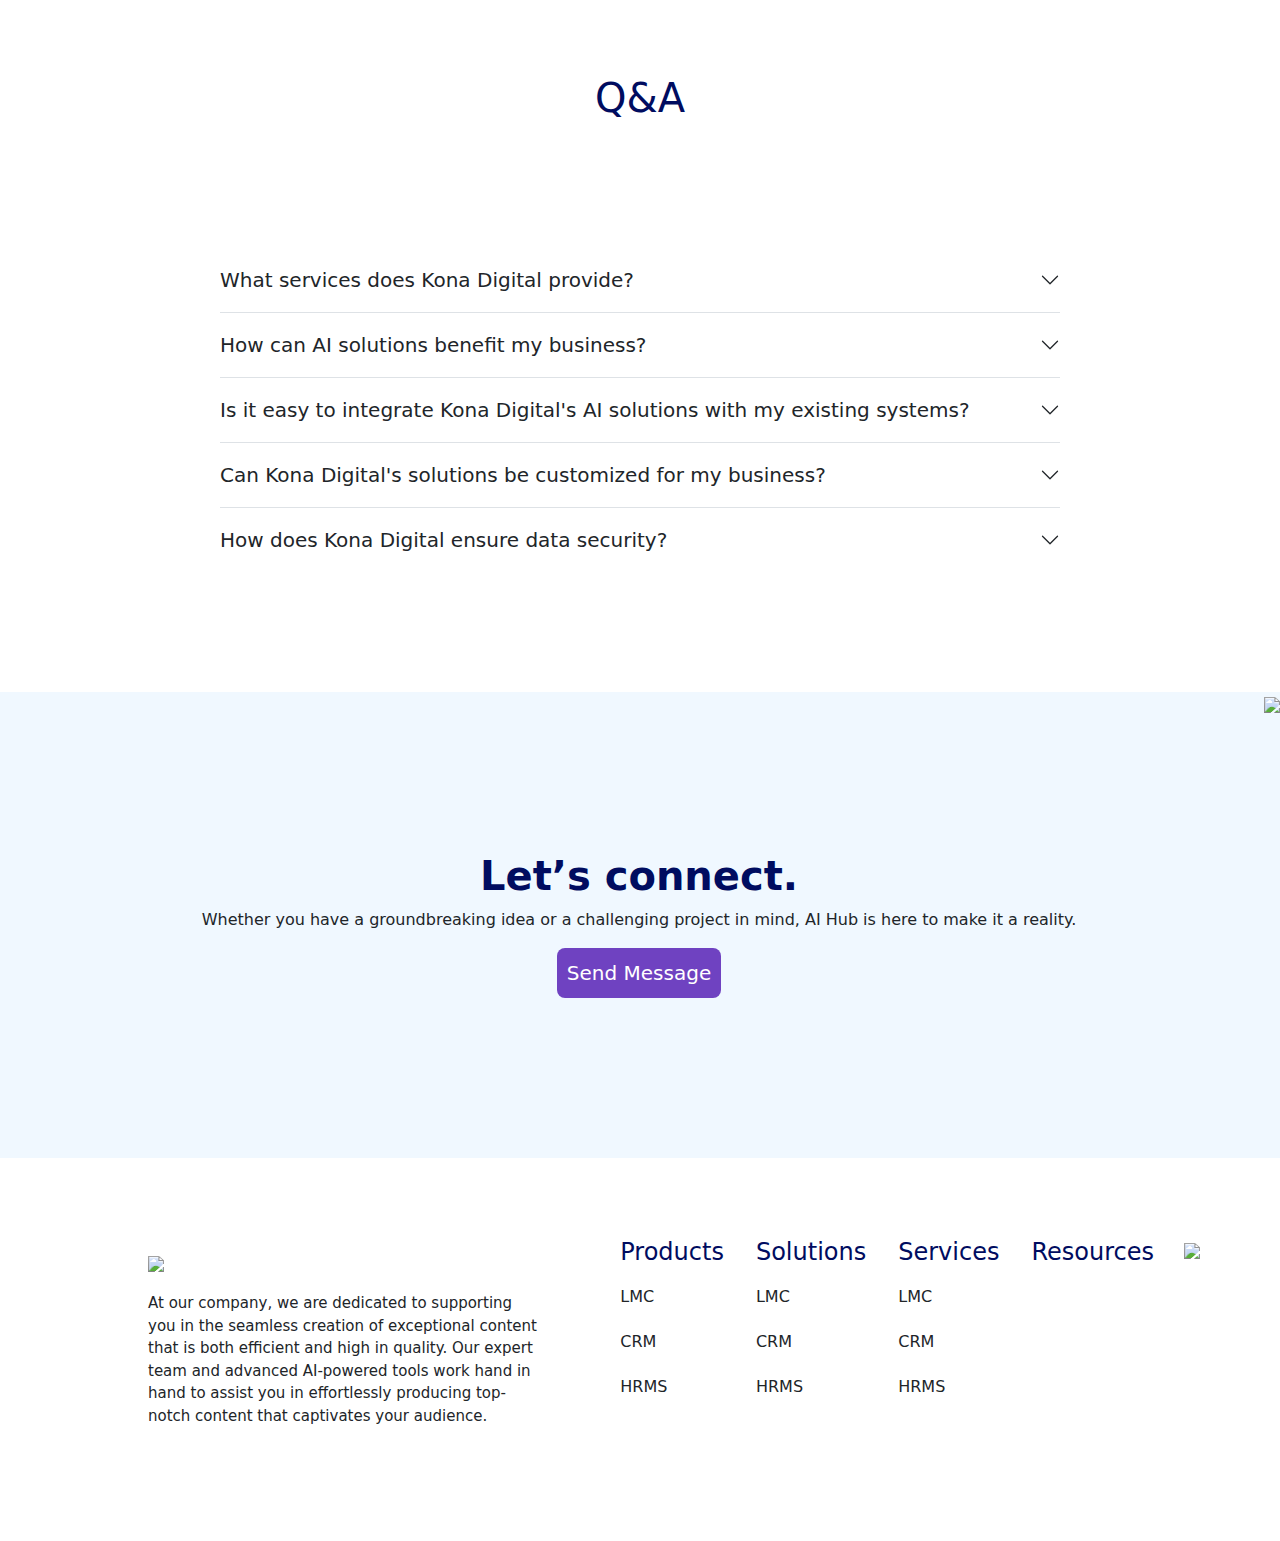
==== commit 933e0abb: "dvgsjao;" ====
--- a/index.html
+++ b/index.html
@@ -13,7 +13,7 @@
 </head>
 
 <body>
-    <div id="navbar">
+    <!-- <div id="navbar">
         <div id="navbar-image">
             <img alt="Logo" width="100" height="90" class="d-inline-block align-text-top"
                 src="https://kona-digital.com/images/logo.png">
@@ -52,7 +52,97 @@
                 data-bs-target="#exampleModal">Start Now</button>
                 
         </div>
-    </div>
+    </div> -->
+    <nav class="navbar navbar-expand-lg bg-body-tertiary d-flex justify-content-center align-items-center">
+        <div class="container-fluid d-flex justify-content-center bg-white align-items-center " id="nav-main">
+          <a class="navbar-brand" href="./index.html"><img src="https://kona-digital.com/images/logo.png" width="255px" height="auto" /></a>
+          <button class="navbar-toggler" type="button" data-bs-toggle="collapse" data-bs-target="#navbarNavDropdown"
+            aria-controls="navbarNavDropdown" aria-expanded="false" aria-label="Toggle navigation">
+            <span class="navbar-toggler-icon"></span>
+          </button>
+          <div class="collapse navbar-collapse align-items-center" id="navbarNavDropdown">
+            <div class="ui-div align-items-center">
+              <ul class="navbar-nav align-items-center ui-items">
+                <li class="nav-item dropdown">
+                  <a class="nav-link dropdown-toggle" href="#" role="button" data-bs-toggle="dropdown"
+                    aria-expanded="false">
+                    Products
+                  </a>
+                  <ul class="dropdown-menu">
+                    <li><a class="dropdown-item dropdown-box" href="/views/products.html">LMS</a>
+                    </li>
+                    <li><a class="dropdown-item dropdown-box" href="/views/products.html">CRM</a></li>
+                    <li><a class="dropdown-item" href="./views/products.html">HRMS</a></li>
+                  </ul>
+                </li>
+    
+                <li class="nav-item dropdown">
+                  <a class="nav-link dropdown-toggle" href="#" role="button" data-bs-toggle="dropdown"
+                    aria-expanded="false">
+                    Solutions
+                  </a>
+                  <ul class="dropdown-menu">
+                    <li><a class="dropdown-item dropdown-box" href="/views/solutions.html">Educational
+                        Institutions</a>
+                    </li>
+                    <li><a class="dropdown-item" href="/views/solutions.html">Finance</a></li>
+                </li>
+              </ul>
+              </li>
+    
+              <li class="nav-item dropdown">
+                <a class="nav-link dropdown-toggle" href="#" role="button" data-bs-toggle="dropdown" aria-expanded="false">
+                  Services
+                </a>
+                <ul class="dropdown-menu">
+                  <li>
+                    <a class="dropdown-item dropdown-box" href="/views/services.html">Sales</a>
+                  </li>
+                  <li>
+                    <a class="dropdown-item dropdown-box" href="/views/services.html">Services</a>
+                  </li>
+                  <li><a class="dropdown-item" href="/views/services.html">Marketing</a></li>
+              </li>
+              </ul>
+    
+              <li class="nav-item"><a href="" class="nav-link">Resources</a></li>
+    
+              <li class="ms-1 nav-item">
+    
+                <button type="button" class="btn launch-btn" data-bs-toggle="modal" data-bs-target="#exampleModal">
+                  Start Now
+                </button>
+    
+                <div class="modal fade" id="exampleModal" tabindex="-1" aria-labelledby="exampleModalLabel"
+                  aria-hidden="true">
+                  <div class="modal-dialog">
+                    <div class="modal-content" style="width: 80%;">
+                      <div class="modal-header imgForButton">
+                        <h1 class="modal-title fs-4 text-white " id="exampleModalLabel ">Start Now</h1>
+                        <button type="button" class="btn-close" data-bs-dismiss="modal" aria-label="Close"></button>
+                      </div>
+                      <div class="modal-body text-start">
+                        <div class="mb-3">
+                          <label for="exampleFormControlInput1" class="form-label">Name</label>
+                          <input type="Text" class="form-control inputs" id="exampleFormControlInput1" placeholder="Name">
+                          <label for="exampleFormControlInput1" class="form-label">Phone</label>
+                          <input type="Text" class="form-control inputs" id="exampleFormControlInput1" placeholder="Phone">
+                          <label for="exampleFormControlInput1" class="form-label">Email</label>
+                          <input type="email" class="form-control inputs" id="exampleFormControlInput1" placeholder="Email">
+                          <div class="d-grid gap-2 mt-4">
+                            <button class="btn submit-btn imgForButton1 border-0" type="button">Submit</button>
+                          </div>
+                        </div>
+                      </div>
+                    </div>
+                  </div>
+                </div>
+              </li>
+              </ul>
+            </div>
+          </div>
+        </div>
+      </nav>
     <section id="content">
         <div col-lg-12>
 
--- a/styles/index.css
+++ b/styles/index.css
@@ -7,37 +7,77 @@
 }
 
 
-#navbar{
+.navbar-main {
+    gap: 150px;
+}
+
+.navbar {
+    padding: 0px 20px;
+    box-shadow: rgba(221, 221, 221, 0.45) 0px 0px 20px 0px;
+}
+
+.navbar-brand {
+    margin-left: 23rem;
+    padding-top: 0px;
+    padding-bottom: 0px;
+}
+
+.ui-items {
+    gap: 28px;
+}
+
+.ui-items .dropdown-menu .dropdown-item:hover {
+    color: rgb(164, 41, 215);
+    cursor: pointer;
+}
+
+.ui-items .nav-item .nav-link:hover {
+    color: rgb(164, 41, 215);
+}
+
+.ui-div {
+    margin-left: 12rem;
+}
+
+#header-btn {
+    padding: 10px 24px;
+    border: none;
+    border-radius: 10px;
+    color: white;
+    background: linear-gradient(to right, rgb(84, 58, 193), rgb(164, 41, 215));
+}
+
+#header-btn:hover {
+    background: rgb(0, 12, 96);
+}
+
+.dropdown-box {
+    border-bottom: 0.25px solid silver;
+}
+
+.dropdown-item {
+    padding: 10px 30px;
+}
+
+.dropdown-menu li {
+    align-items: center;
+}
+
+.nav-link {
+    color: rgb(35, 31, 32);
+    font-size: 16px;
+}
+
+.heading-div {
+    padding-top: 8rem;
+}
+
+.head {
+    color: rgb(0, 12, 96);
+    font-size: 4.25rem;
+    font-weight: 800;
+    padding: 0px;
     margin: 0px;
-    background-color: rgb(255, 255, 255);
-    display: flex;
-    gap:5rem;
-    padding: 0px;
-    box-shadow: 0px 0px 0.5px 0px;
-}
-#navbar img{
-    width: 100%;
-    padding-left: 180px;
-    
-}
-#navbar-types{
-    display: flex;
-    gap:5rem;
-    padding: 20px;
-}
-#navbar-types li{
-    list-style-type: none;
-}
-#navbar-types li:hover{
-    color:#6f42c1;;
-    cursor: pointer;
-} 
-.dropdown :hover{
-    color:#6f42c1;
-}
-#navbar-types button{
-    color: white;
-    background-color: #6f42c1;
 }
 
 .btn1 {
@@ -383,7 +423,7 @@
 
 
 
-@media (max-width: 768px) {
+@media screen and  (max-width: 768px) {
     * {
         margin: 0px;
         padding: 0px;
@@ -400,6 +440,19 @@
         flex-direction: column;
         align-items: center;
         padding: 10px;
+    }
+
+    #nav-main{
+        display: flex;
+    }
+
+    .navbar-brand {
+        margin-left: 0px;
+        margin-right: 13px;
+    }
+
+    .ui-div {
+        margin-left: 0%;
     }
 
     #navbar img {
@@ -413,6 +466,10 @@
         gap: 10px;
         padding: 0;
         margin-top: 10px;
+    }
+
+    #navbarNavDropdown {
+        text-align: center;
     }
 
     .container {
@@ -541,9 +598,9 @@
     margin-left: 30px;
  } 
  .dail{
-    top: 16rem;  
+      
     left: 80%;   
-    transform: translateX(-50%);
+    
 }
     
   
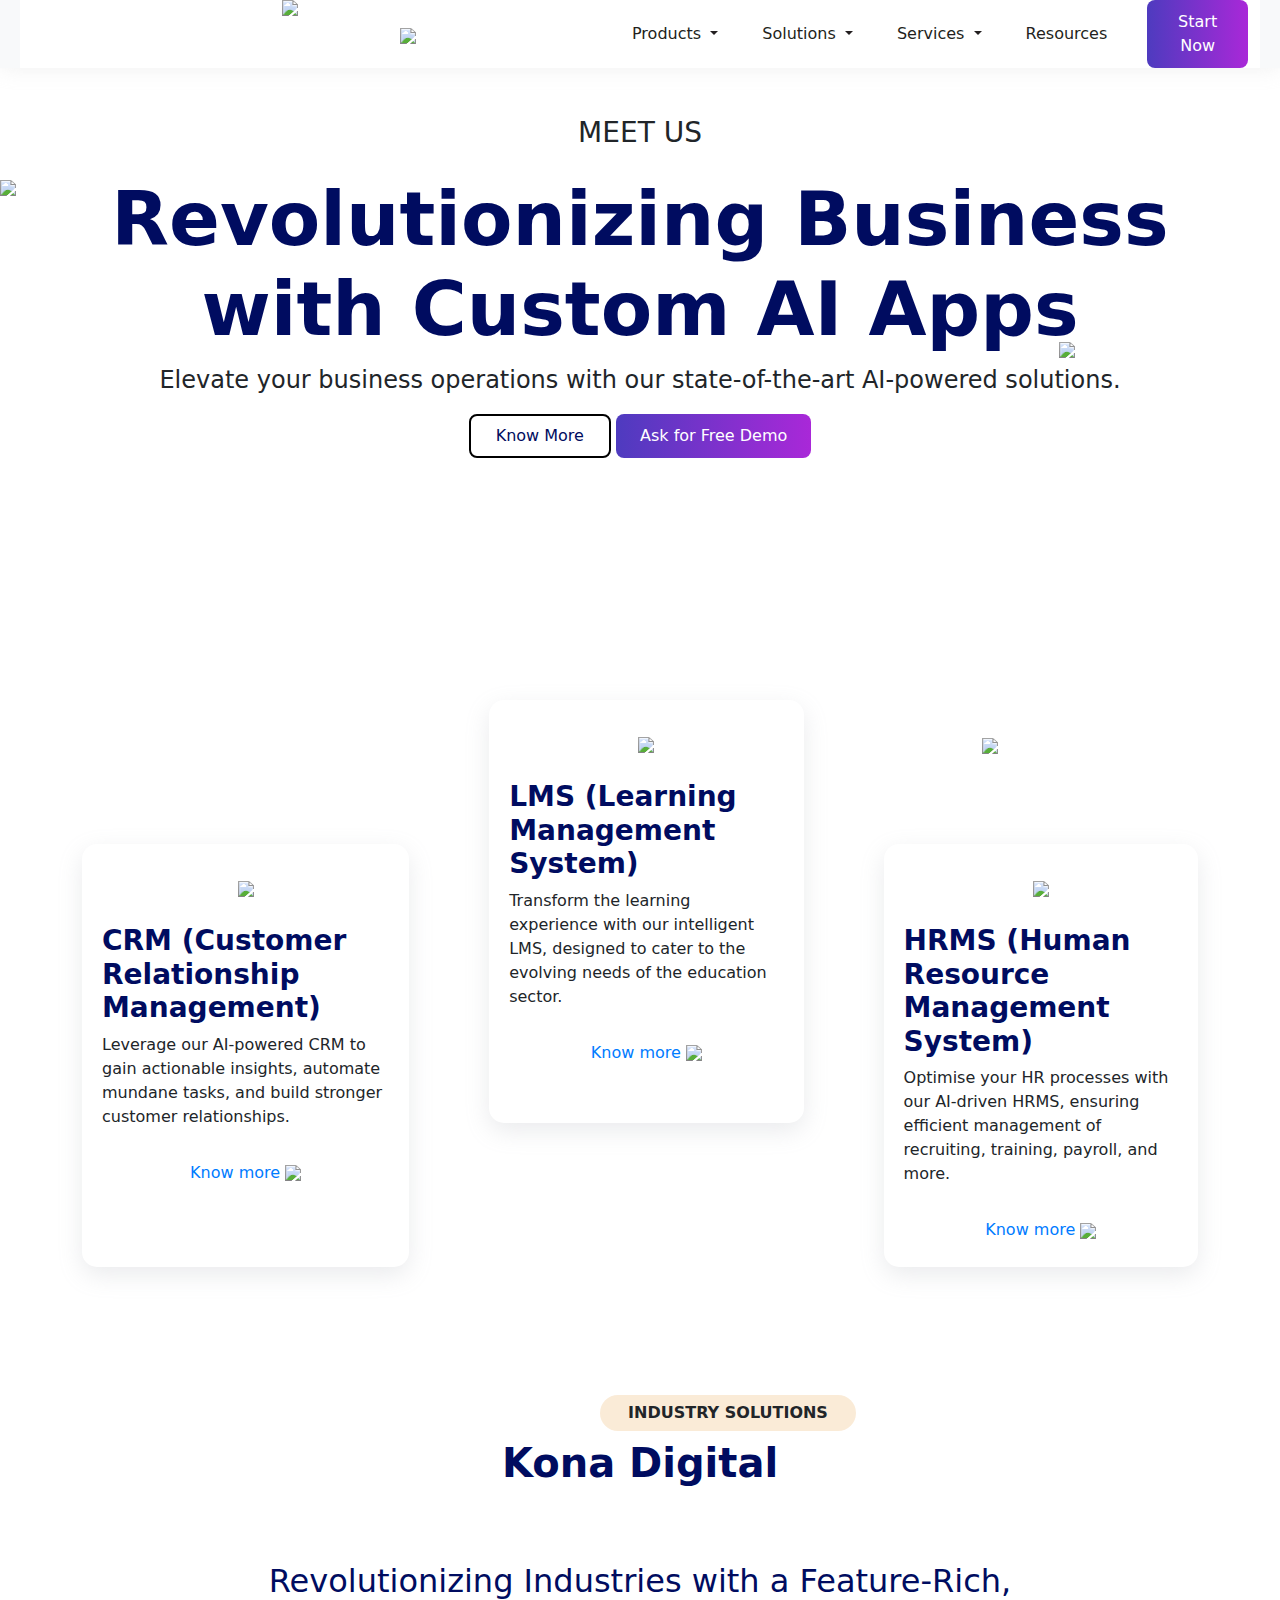
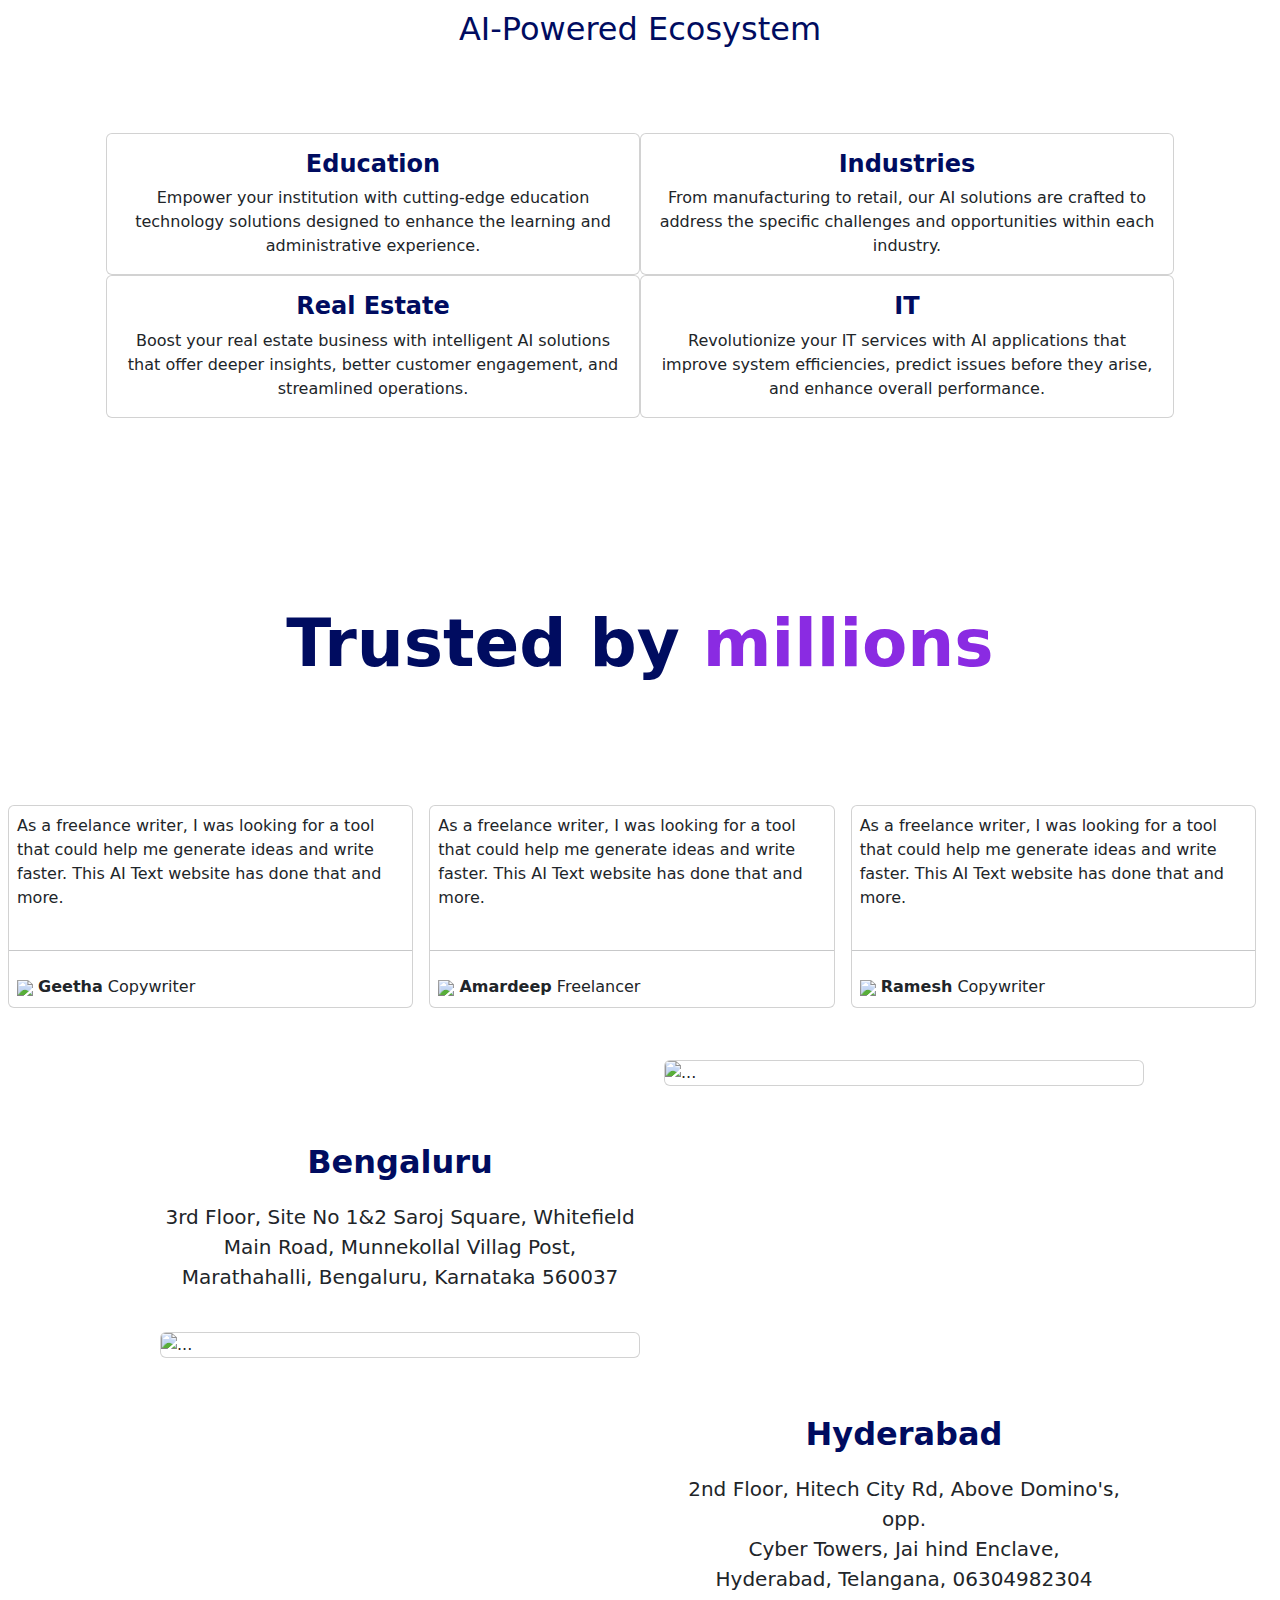
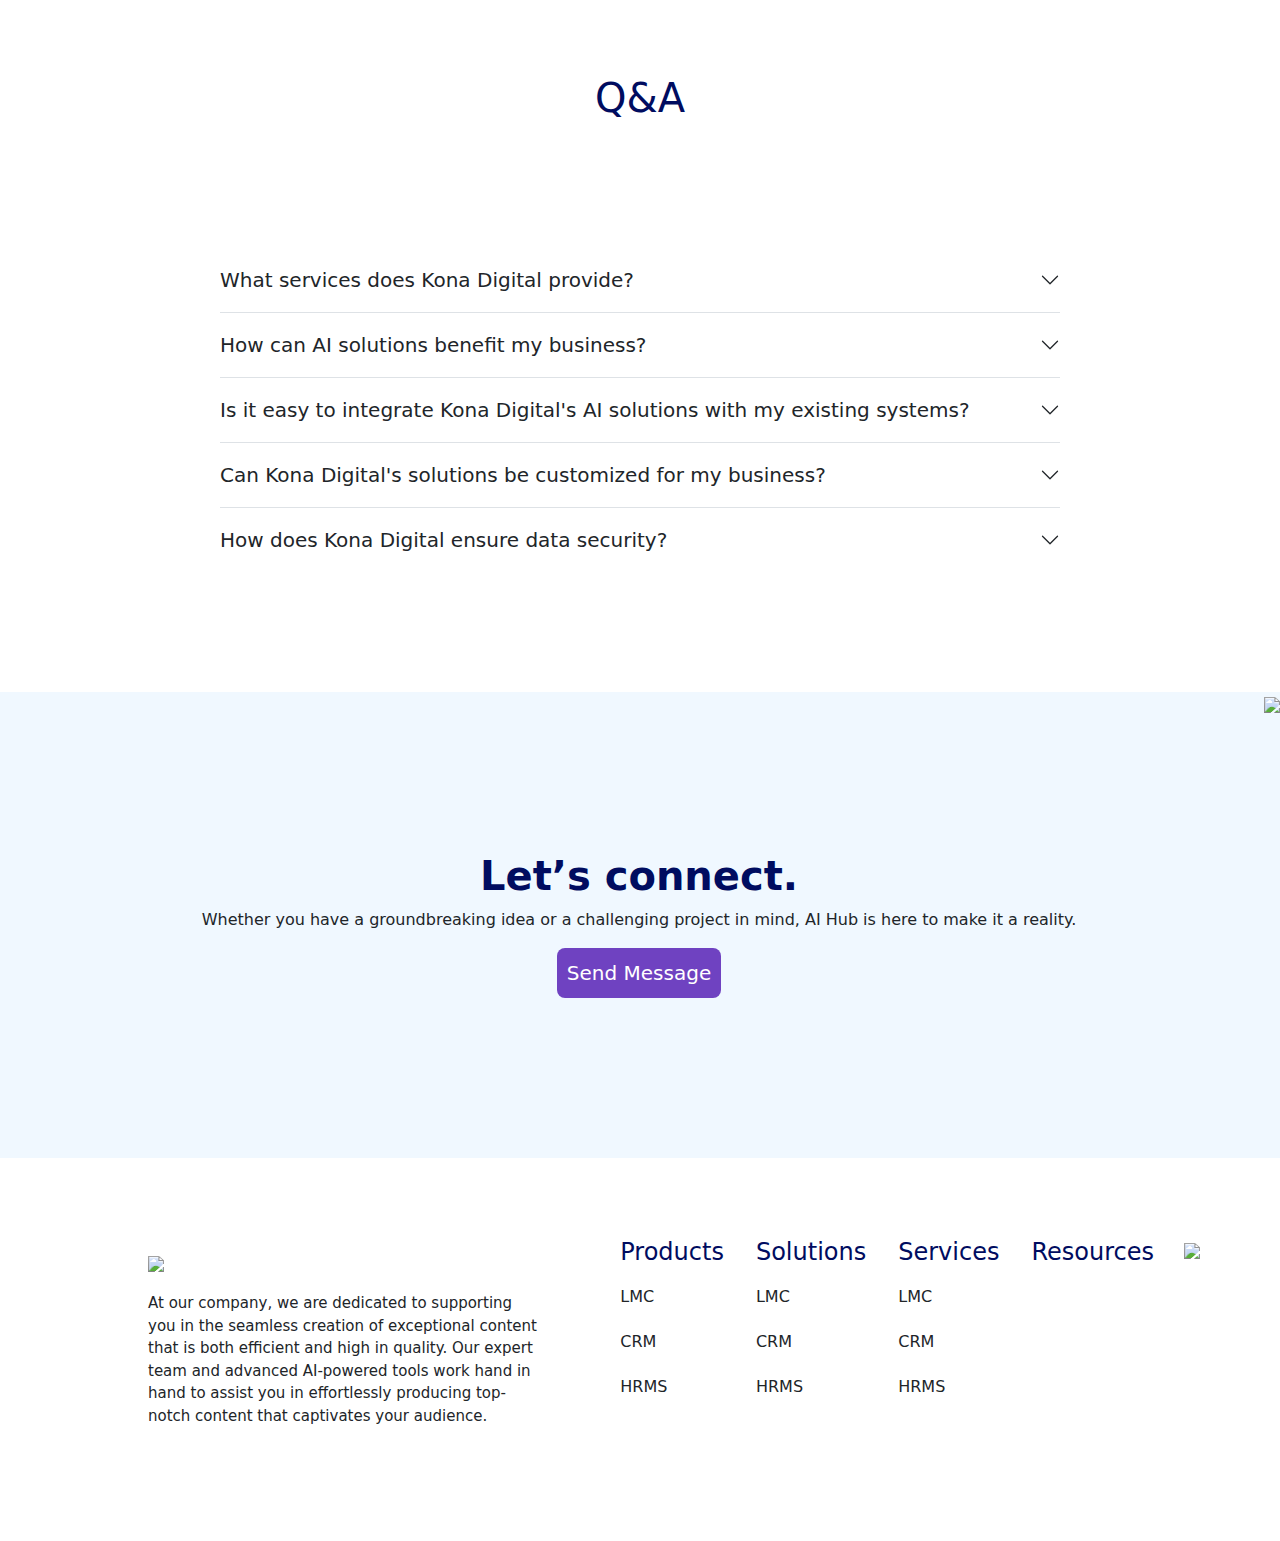
==== commit 469d3306: "added images" ====
--- a/index.html
+++ b/index.html
@@ -13,49 +13,9 @@
 </head>
 
 <body>
-    <!-- <div id="navbar">
-        <div id="navbar-image">
-            <img alt="Logo" width="100" height="90" class="d-inline-block align-text-top"
-                src="https://kona-digital.com/images/logo.png">
-        </div>
-        <div id="navbar-types">
-            <div class="dropdown">
-                <p class=" dropdown-toggle" type="button" id="dropdownMenuButton" data-bs-toggle="dropdown"
-                    aria-expanded="false" href="">Products</p>
-                <ul class="dropdown-menu">
-                    <li><a class="dropdown-item" href="./views/products.html">LMS</a></li>
-                    <li><a class="dropdown-item" href="./views/products.html">CRM</a></li>
-                    <li><a class="dropdown-item" href="./views/products.html">HRMS</a></li>
-
-                </ul>
-            </div>
-            <div class="dropdown">
-                <p class=" dropdown-toggle" type="button" id="dropdownMenuButton" data-bs-toggle="dropdown"
-                    aria-expanded="false">Solutions</p>
-                <ul class="dropdown-menu">
-                    <li><a class="dropdown-item" href="./views/solutions.html">Educational Institutions</a></li>
-                    <li><a class="dropdown-item" href="./views/solutions.html">Finance</a></li>
-                </ul>
-            </div>
-            <div class="dropdown">
-                <p class=" dropdown-toggle" type="button" id="dropdownMenuButton" data-bs-toggle="dropdown"
-                    aria-expanded="false">Services</p>
-                <ul class="dropdown-menu">
-                    <li><a class="dropdown-item" href="./views/services.html">Sales</a></li>
-                    <li><a class="dropdown-item" href="./views/services.html">Services</a></li>
-                    <li><a class="dropdown-item" href="./views/services.html">Marketing</a></li>
-
-                </ul>
-            </div>
-            <li>Resources</li>
-            <button type="button" class="btn btn-primary px-4 py-4" data-bs-toggle="modal"
-                data-bs-target="#exampleModal">Start Now</button>
-                
-        </div>
-    </div> -->
     <nav class="navbar navbar-expand-lg bg-body-tertiary d-flex justify-content-center align-items-center">
         <div class="container-fluid d-flex justify-content-center bg-white align-items-center " id="nav-main">
-          <a class="navbar-brand" href="./index.html"><img src="https://kona-digital.com/images/logo.png" width="255px" height="auto" /></a>
+          <a class="navbar-brand" href="./index.html"><img src="../../kona-webpage/kona-webpage/images/nav_logo.png" width="255px" height="auto"/></a>
           <button class="navbar-toggler" type="button" data-bs-toggle="collapse" data-bs-target="#navbarNavDropdown"
             aria-controls="navbarNavDropdown" aria-expanded="false" aria-label="Toggle navigation">
             <span class="navbar-toggler-icon"></span>
@@ -160,10 +120,10 @@
             data-bs-target="#exampleModal" data-toggle="modal" data-target="#get_trained">Ask for
                 Free Demo</button>
         </div>
-        <img src="	https://kona-digital.com/images/pathtwo.png" class="pathone"/>
-        <img src="	https://kona-digital.com/images/pathtwo.png" class="pathtwo"/>
-        <img src="	https://kona-digital.com/images/pathtwo.png" class="paththree"/>
-        <img src="	https://kona-digital.com/images/pathone.png" class="pathfour"/>
+        <img src="../../kona-webpage/kona-webpage/images/pathone.png" class="pathone"/>
+        <img src="../../kona-webpage/kona-webpage/images/pathtwo.png" class="pathtwo"/>
+        <img src="../../kona-webpage/kona-webpage/images/pathtwo (1).png" class="paththree"/>
+        <img src="../../kona-webpage/kona-webpage/images/pathone (1).png" class="pathfour"/>
         
         <div id="image">
 
@@ -174,29 +134,29 @@
     <div class="container">
         <div class="pimg1">
             <div class="img1">
-                <img src="https://kona-digital.com/images/img1.jpg">
+                <img src="../kona-webpage/images/img1.jpg"/>
             </div>
             <div class="text">
                 <h3><b>CRM (Customer Relationship Management)</b></h3>
                 <p class="fs-6">Leverage our AI-powered CRM to gain actionable insights, automate mundane tasks, and
                     build stronger customer relationships.</p>
             </div>
-            <a class="fs-6"> Know more <img src="https://kona-digital.com/images/arrow.png"></a>
+            <a class="fs-6"> Know more <img src="../../kona-webpage/kona-webpage/images/arrow.png"/></a>
         </div>
         <div class="pimg2">
             <div class="img1">
-                <img src="https://kona-digital.com/images/img2.jpg">
+                <img src="../../kona-webpage/kona-webpage/images/img2.jpg"/>
             </div>
             <div class="text">
                 <h3><b>LMS (Learning Management System)</b></h3>
                 <p class="fs-6">Transform the learning experience with our intelligent LMS, designed to cater to the
                     evolving needs of the education sector.</p>
             </div>
-            <a class="fs-6"> Know more <img src="https://kona-digital.com/images/arrow.png"></a>
+            <a class="fs-6"> Know more <img src="../../kona-webpage/kona-webpage/images/arrow.png"/></a>
         </div>
         <div class="pimg3">
             <div class="img1">
-                <img src="https://kona-digital.com/images/img3.jpg">
+                <img src="../../kona-webpage/kona-webpage/images/img3.jpg"/>
             </div>
             <div class="text">
                 <h3><b>HRMS (Human Resource Management System)</b></h3>
@@ -204,7 +164,7 @@
                     recruiting, training, payroll, and more.</p>
 
             </div>
-            <a class="fs-6" > Know more <img src="https://kona-digital.com/images/arrow.png"></a>
+            <a class="fs-6" > Know more <img src="../../kona-webpage/kona-webpage/images/arrow.png"/></a>
         </div>
     </div>
     <div id="industry" >
@@ -222,8 +182,8 @@
         <div class="row row-cols-1 row-cols-md-2 g-0 text-center mx-auto p-3" style="width:1100px;">
             <div class="col">
                 <div class="card my-card">
-                    <img src="https://kona-digital.com/images/f1.png" class="card-img-top mx-auto d-block"
-                        style="width: 40%;" alt="">
+                    <img src="../../kona-webpage/kona-webpage/images/education.png" class="card-img-top mx-auto d-block"
+                        style="width: 40%;" alt=""/>
                     <div class="card-body">
                         <h4 class="card-title fw-bolder " style="color: #000c60;">Education</h4>
                         <p class="card-text text-center mx-auto" style="max-width: 600px;">Empower your institution with
@@ -234,8 +194,8 @@
             </div>
             <div class="col ">
                 <div class="card my-card">
-                    <img src="https://kona-digital.com/images/f2.png" class="card-img-top mx-auto d-block"
-                        style="width: 44.5%;" alt="">
+                    <img src="../../kona-webpage/kona-webpage/images/industry.png" class="card-img-top mx-auto d-block"
+                        style="width: 44.5%;" alt=""/>
                     <div class="card-body">
                         <h4 class="card-title fw-bolder " style="color: #000c60;">Industries</h4>
                         <p class="card-text text-center mx-auto" style="max-width: 600px;">From manufacturing to retail,
@@ -246,8 +206,8 @@
             </div>
             <div class="col">
                 <div class="card my-card">
-                    <img src="https://kona-digital.com/images/f3.png" class="card-img-top mx-auto d-block"
-                        style="width: 40%;" alt="">
+                    <img src="../../kona-webpage/kona-webpage/images/real_estate.png" class="card-img-top mx-auto d-block"
+                        style="width: 40%;" alt=""/>
                     <div class="card-body">
                         <h4 class="card-title fw-bolder " style="color: #000c60;">Real Estate</h4>
                         <p class="card-text text-center mx-auto" style="max-width: 600px;">Boost your real estate
@@ -258,8 +218,8 @@
             </div>
             <div class="col">
                 <div class="card my-card">
-                    <img src="	https://kona-digital.com/images/f4.png " class="card-img-top mx-auto d-block"
-                        style="width: 40%;" alt="">
+                    <img src="../../kona-webpage/kona-webpage/images/it.png " class="card-img-top mx-auto d-block"
+                        style="width: 40%;" alt=""/>
                     <div class="card-body">
                         <h4 class="card-title fw-bolder " style="color: #000c60;">IT</h4>
                         <p class="card-text text-center mx-auto" style="max-width: 600px;">Revolutionize your IT
@@ -270,13 +230,6 @@
             </div>
 
         </div>
-
-        <!-- <div id="cards">
-            <img src="	https://kona-digital.com/images/blue1.png" class="blur1" />
-            <img src="https://kona-digital.com/images/blur2.png" class="blur2" />
-            <img style="width:100%" src="https://kona-digital.com/images/ropeline.png" class="ropeline" />
-        </div> -->
-
     </div>
     <section id="trusted-container">
         <div id="trusted" class="pt-3 mt-5">
@@ -294,7 +247,7 @@
                     </div>
                     <hr>
                     <div class="userinfo p-2 py-2">
-                        <img src="	https://kona-digital.com/images/user2.png">
+                        <img src="../../kona-webpage/kona-webpage/images/geetha.png"/>
                         <span><strong>Geetha</strong>
                             Copywriter
                         </span>
@@ -311,7 +264,7 @@
                     </div>
                     <hr>
                     <div class="userinfo p-2">
-                        <img src="	https://kona-digital.com/images/user3.png">
+                        <img src="../../kona-webpage/kona-webpage/images/amardeep.png"/>
                         <span><strong>Amardeep</strong>
                             Freelancer
                         </span>
@@ -328,8 +281,8 @@
                     </div>
                     <hr>
                     <div class="userinfo p-2">
-                        <img src="	https://kona-digital.com/images/user2.png">
-                        <span><strong>Geetha</strong>
+                        <img src="../../kona-webpage/kona-webpage/images/ramesh.png"/>
+                        <span><strong>Ramesh</strong>
                             Copywriter
                         </span>
                     </div>
@@ -362,13 +315,13 @@
             </div>
             <div class="col">
                 <div class="card" style="width: 100%;">
-                    <img src="https://kona-digital.com/images/bangalore.png" class="card-img-top" alt="...">
+                    <img src="../../kona-webpage/kona-webpage/images/bangalore.png" class="card-img-top" alt="..."/>
 
                 </div>
             </div>
             <div class="col">
                 <div class="card" style="width: 100%;">
-                    <img src="https://kona-digital.com/images/hyderabad.png" class="card-img-top " alt="...">
+                    <img src="../../kona-webpage/kona-webpage/images/hyderabad.png" class="card-img-top " alt="..."/>
 
                 </div>
             </div>
@@ -485,7 +438,7 @@
                 data-bs-target="#exampleModal">Send Message</button>
             </div>
             <div id="connect-image">
-                <img src="	https://kona-digital.com/images/connect.png">
+                <img src="../../kona-webpage/kona-webpage/images/connect.png"/>
             </div>
         </div>
     </section>
@@ -494,7 +447,7 @@
         
         <div id="services-contianer">
             <div  class="service-mobile"   style="padding-left: 50px; margin: 18px;">
-                <img style="width:30%;padding-bottom: 20px;" src="	https://kona-digital.com/images/ftlog.png">
+                <img style="width:30%;padding-bottom: 20px;" src="../../kona-webpage/kona-webpage/images/ftlog.png"/>
                 <p style="font-size: 15px;">At our company, we are dedicated to supporting you in the seamless creation
                     of exceptional content that is
                     both efficient and high in quality. Our expert team and advanced AI-powered tools work hand in hand
@@ -528,7 +481,7 @@
                 </ul>
             </div>
             <div id="digital-logo">
-                <img style="margin-left: 30px;" src="	https://kona-digital.com/images/fticon.png.png">
+                <img style="margin-left: 30px;" src="../../kona-webpage/kona-webpage/images/fticon.png.png"/>
             </div>
             
             
@@ -539,7 +492,7 @@
     </section>
     <div class="dail">
         <img class="btn btn-primary rounded   border p-2" data-bs-target="#exampleModalToggle" data-bs-toggle="modal"
-            src="	https://kona-digital.com/images/call_o_o.png" />
+            src="../../kona-webpage/kona-webpage/images/call.png" />
     </div>
     
     <!-- Button trigger modal -->
--- a/styles/index.css
+++ b/styles/index.css
@@ -416,7 +416,7 @@
 .dail{
     
     position: fixed;
-    top: 8rem;
+    top: 11rem;
     left: 90rem;
 
 }
@@ -536,7 +536,19 @@
         
         text-align: center;
         justify-content: start;
-    }   
+        padding-left: 20px;
+        padding-right: 20px;
+        
+    } 
+    #services-contianer p{
+        text-align: center;
+        justify-content: center;
+        padding-left: 20px;
+        padding-right: 20px;
+    } 
+    .service-mobile{
+        margin: 0px;
+    } 
     #services h4{
         font-size: 15px;
     }
@@ -598,13 +610,10 @@
     margin-left: 30px;
  } 
  .dail{
-      
+    top: 38rem;
+    position: fixed;  
     left: 80%;   
     
 }
     
-  
-  
-  
- 
 }